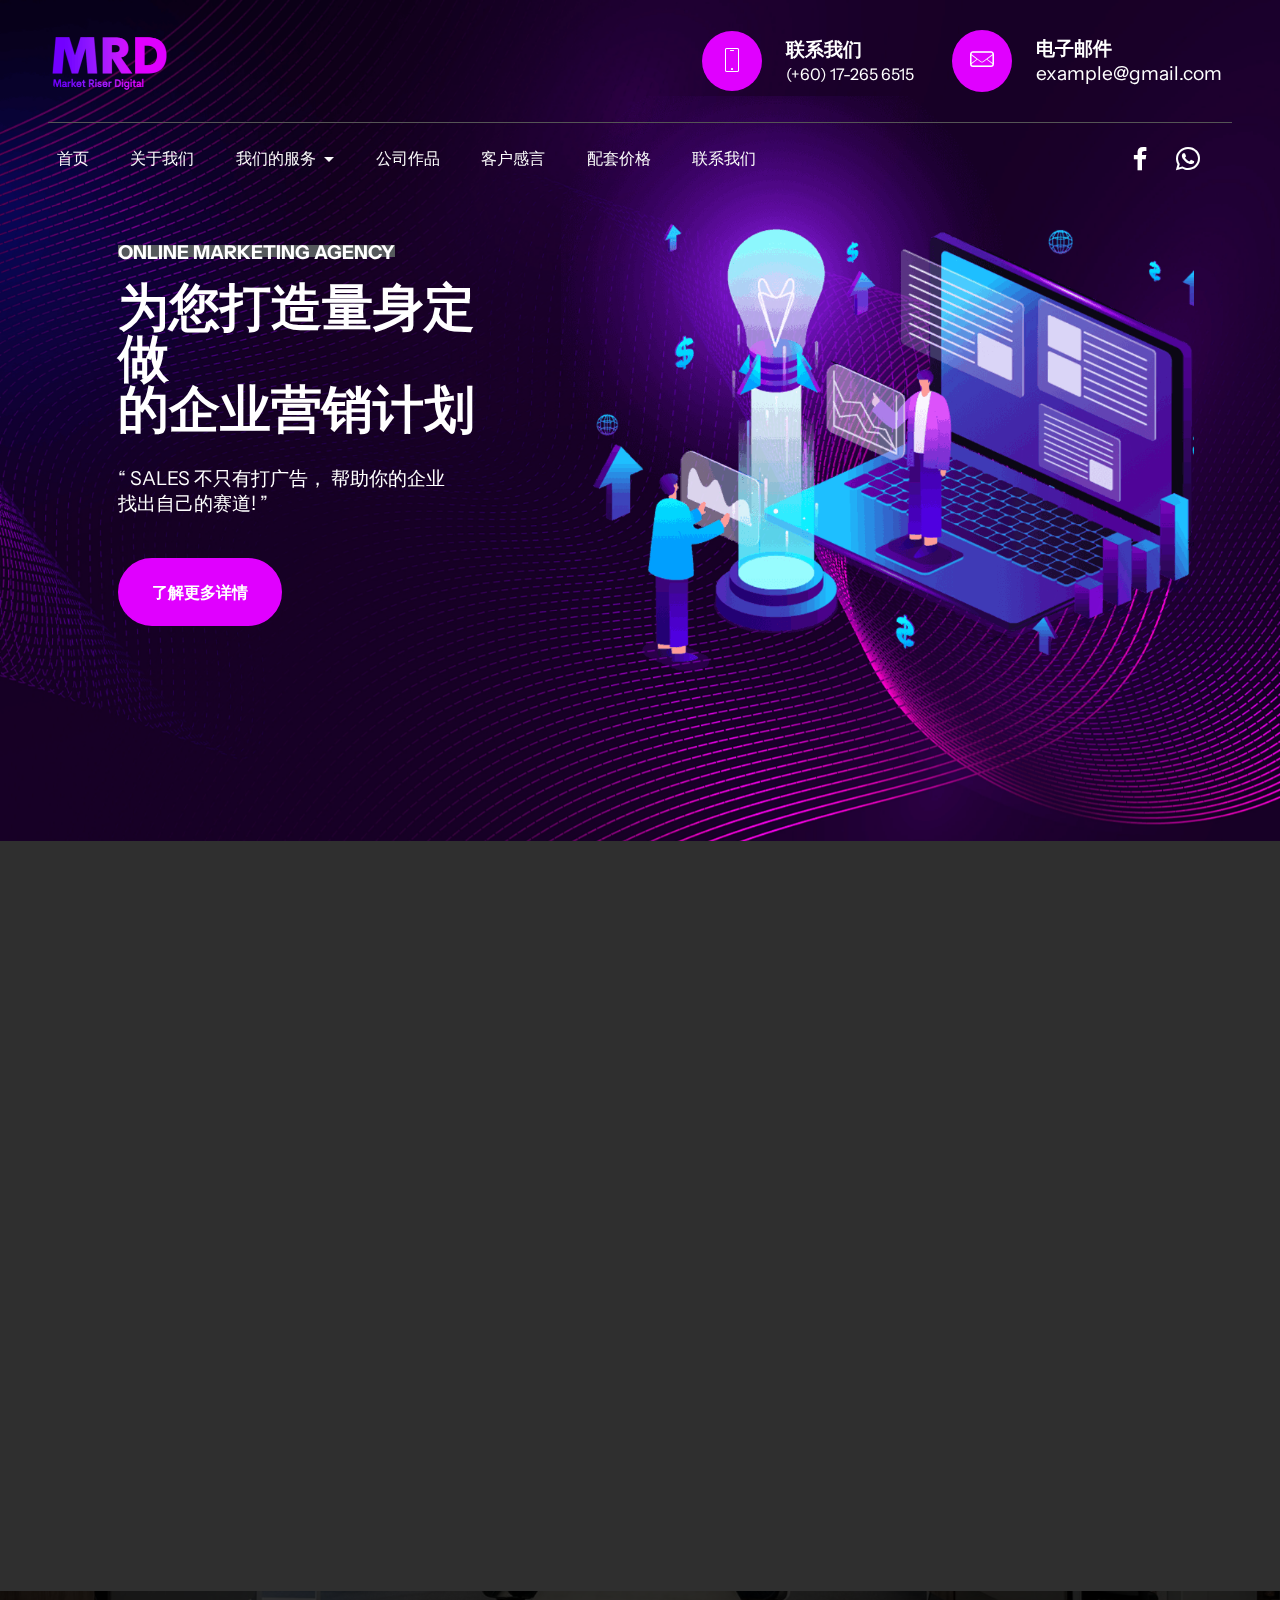
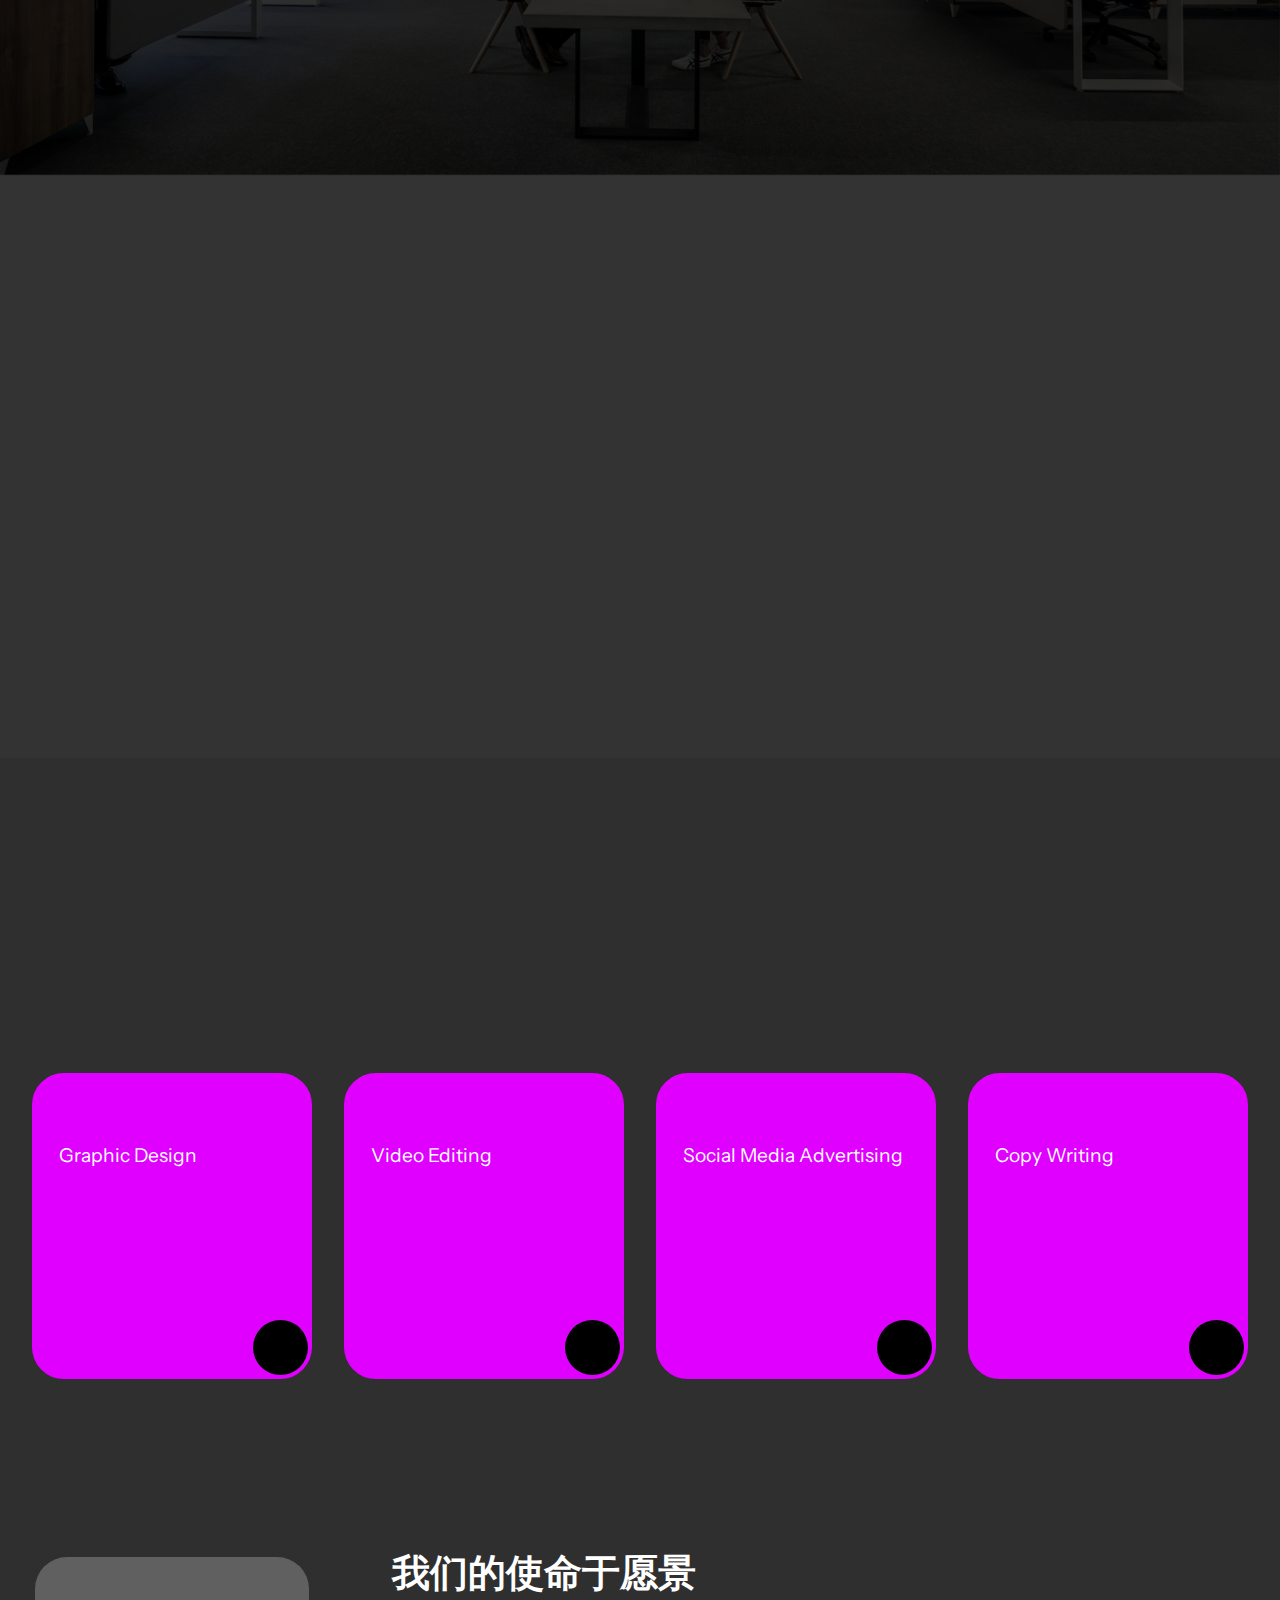
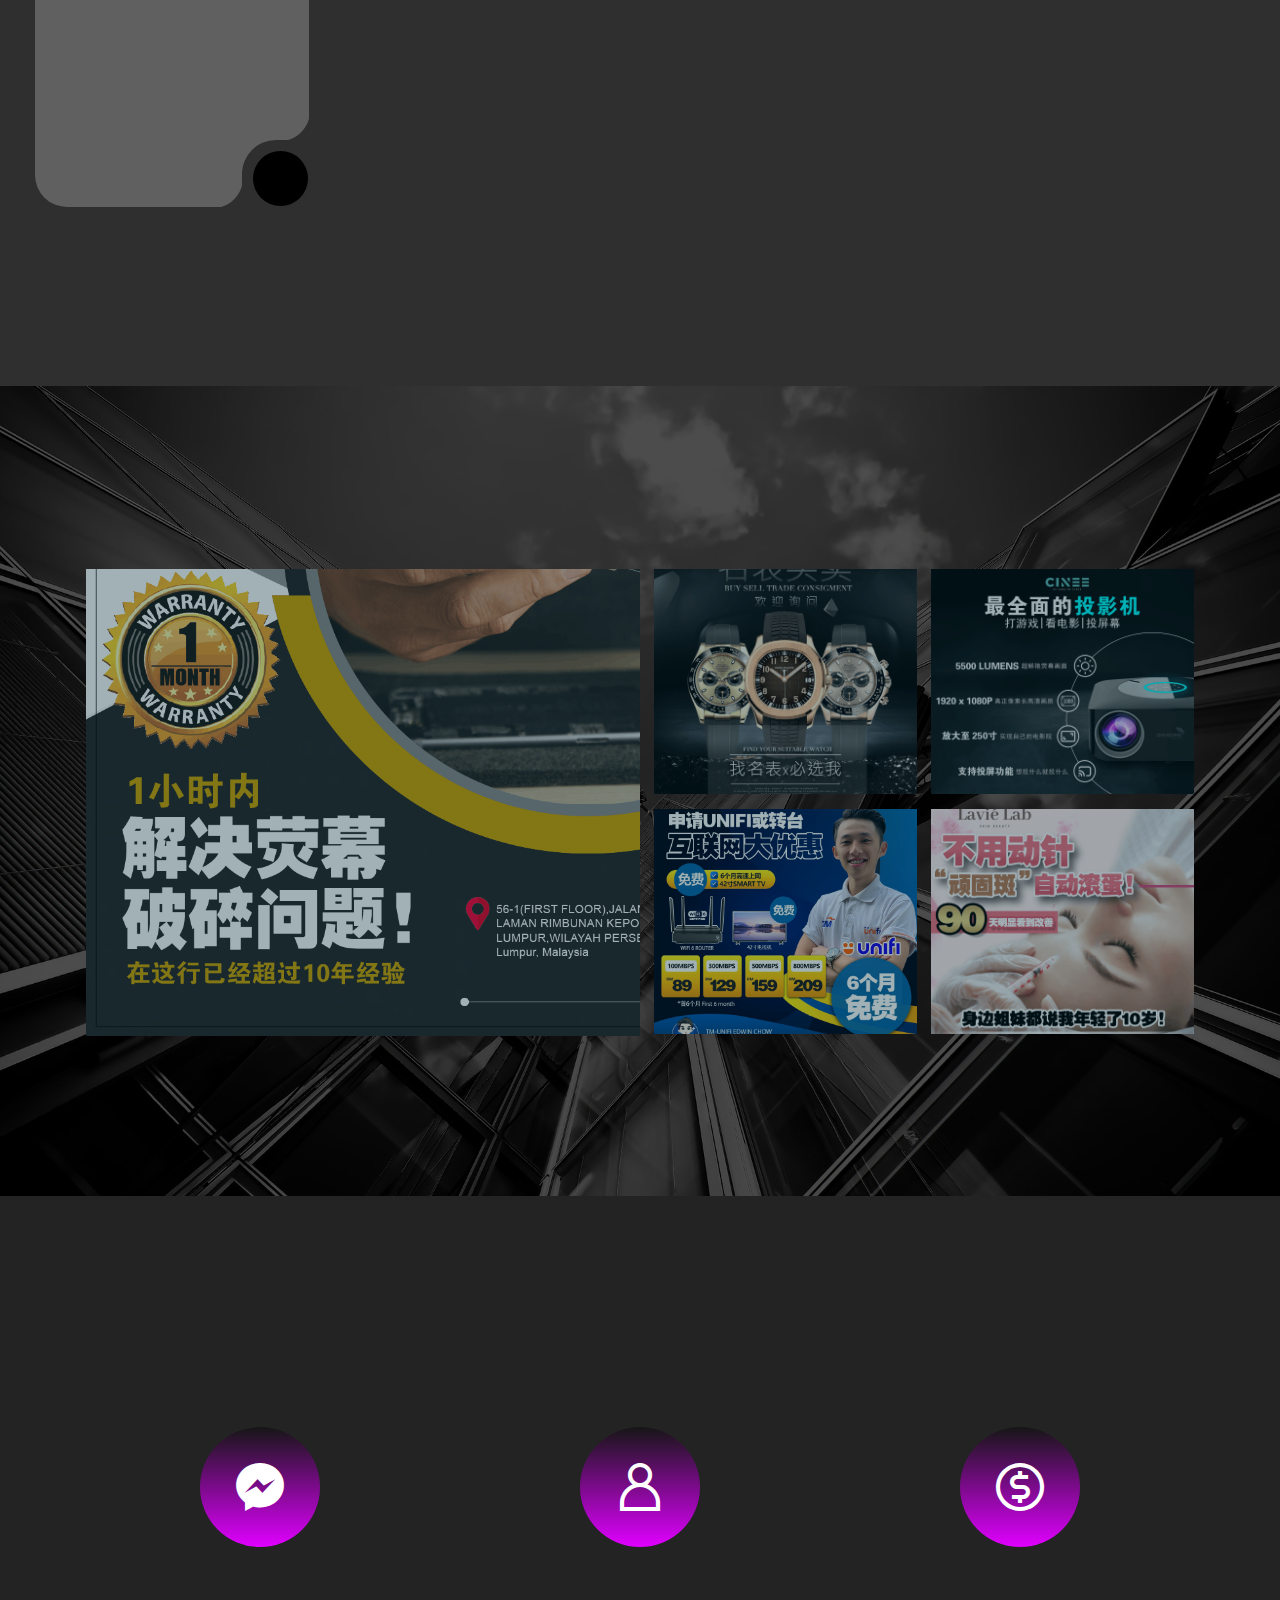
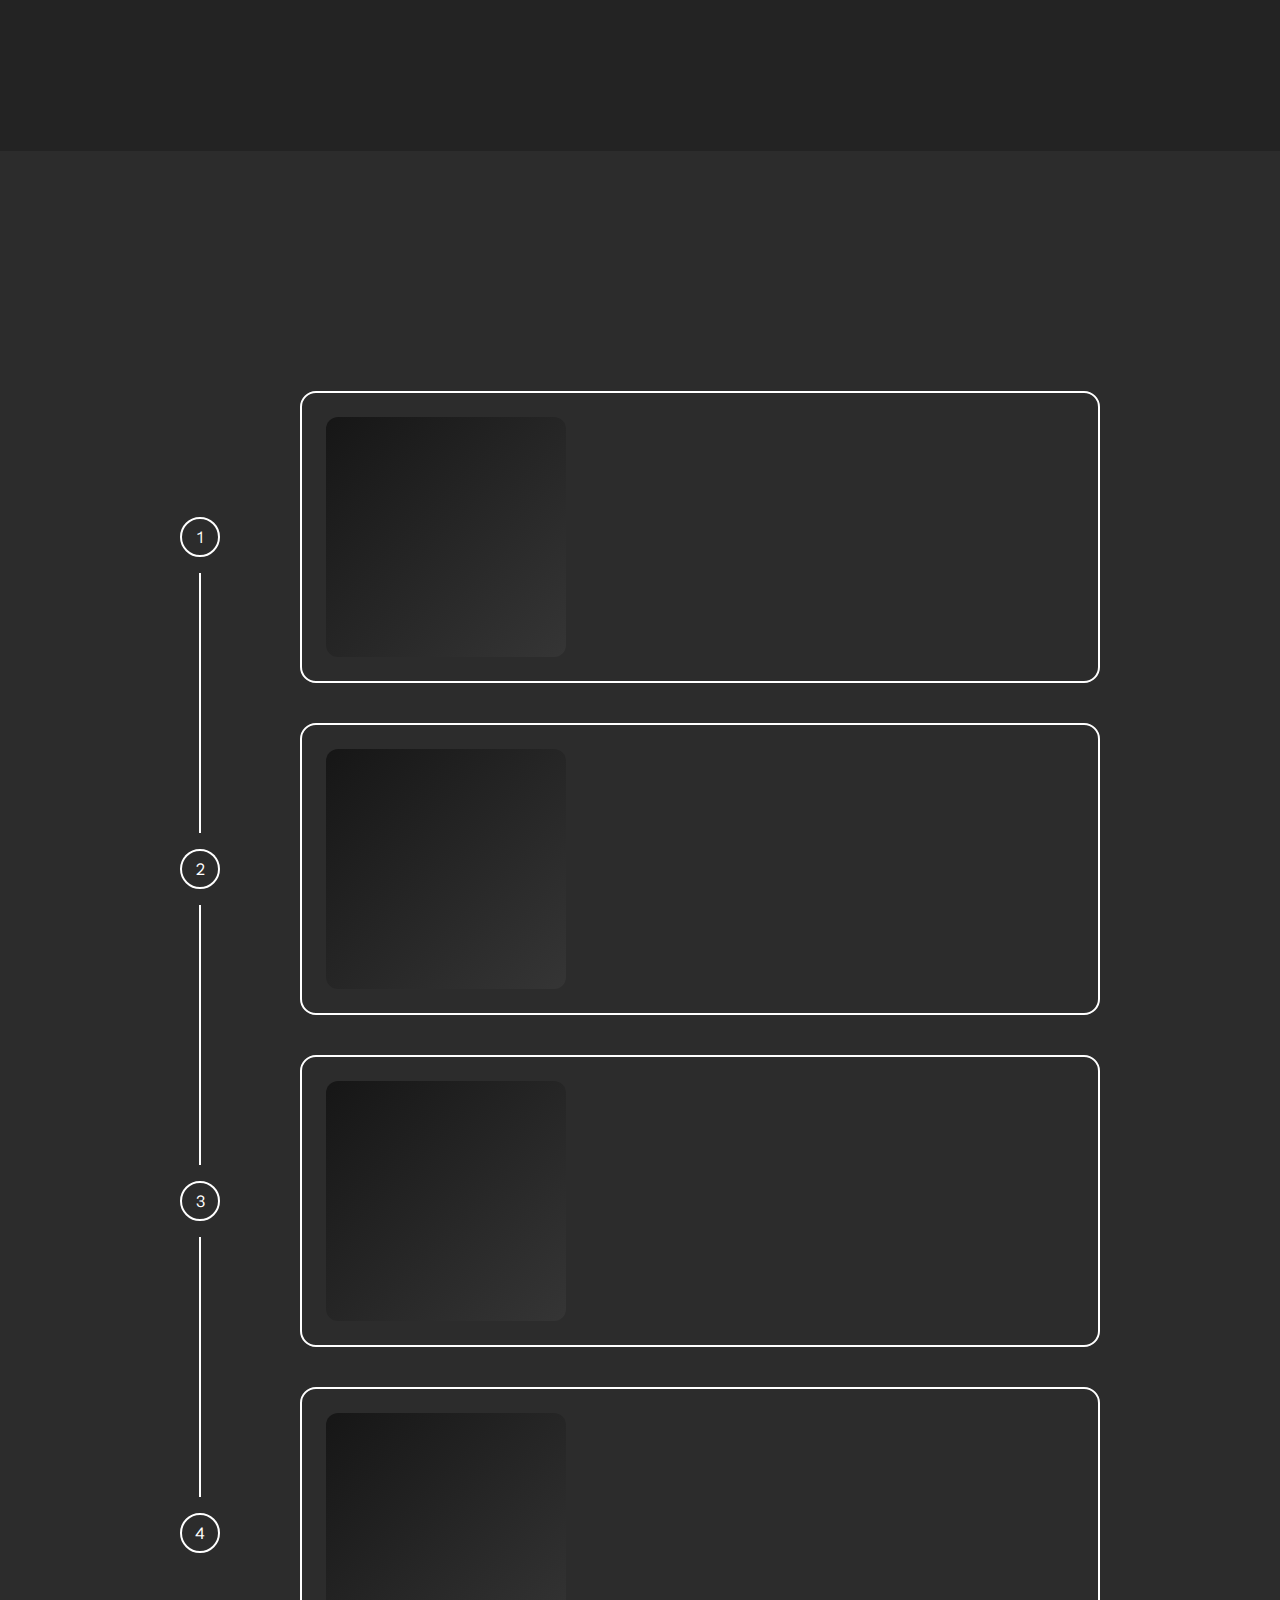
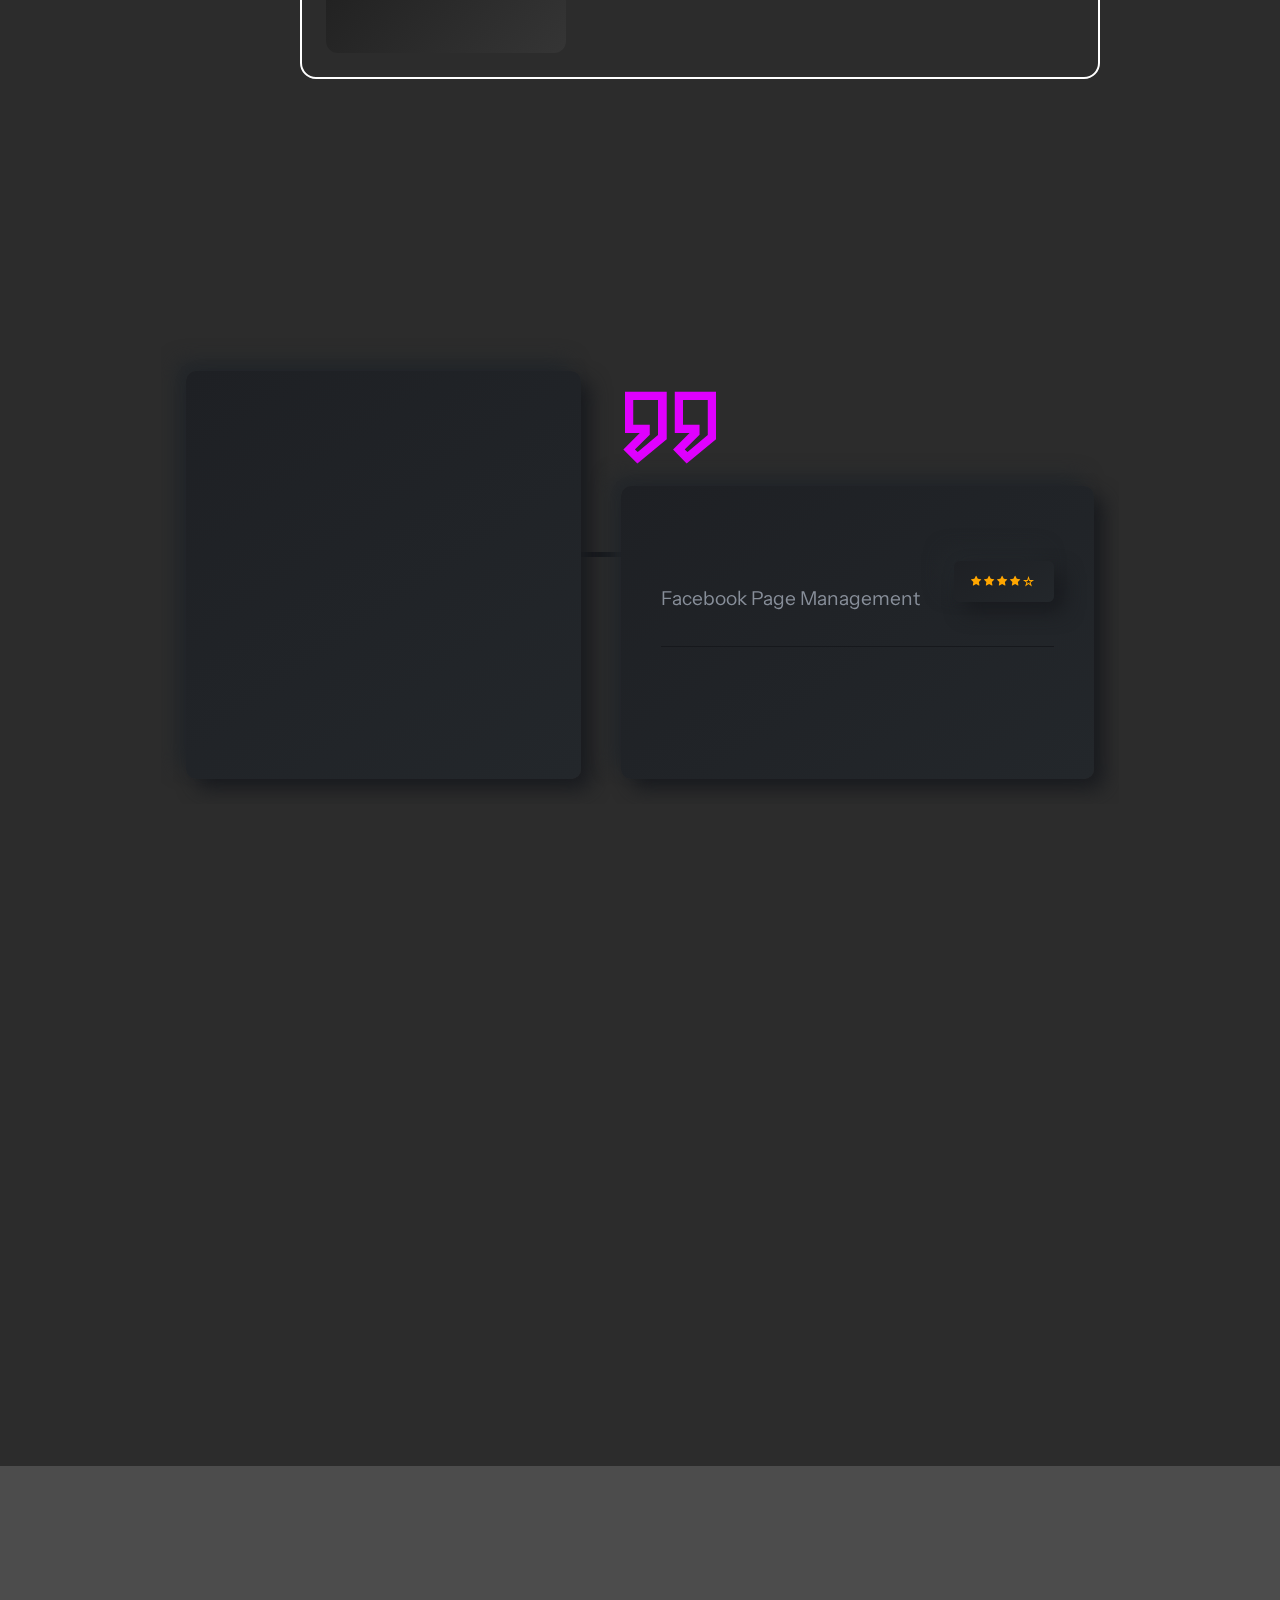
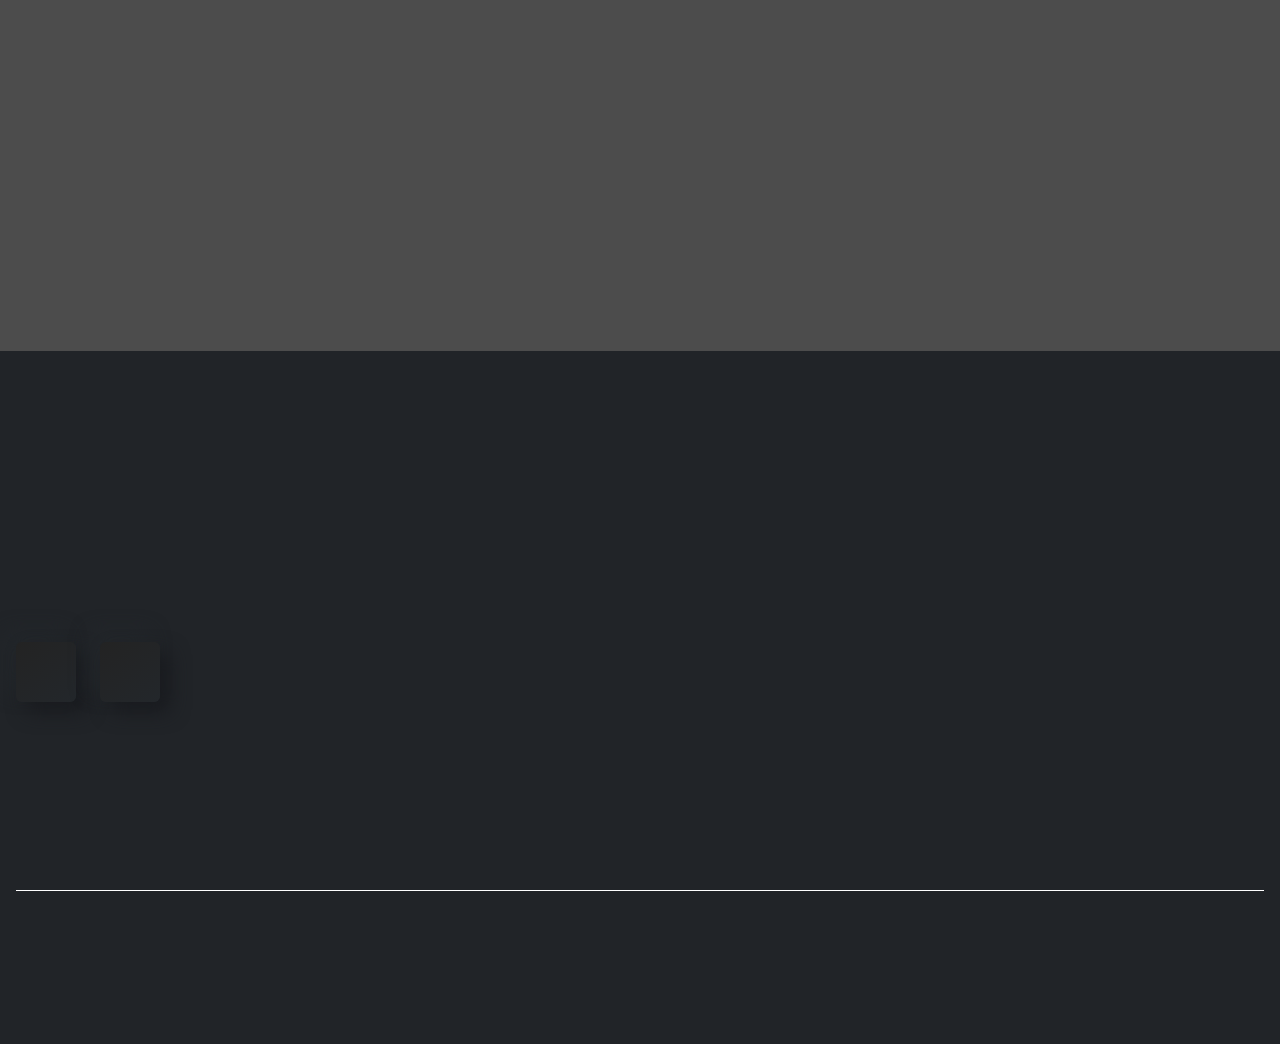
==== index.html @ 3f85e00c "create github pages" ====
<!DOCTYPE html>
<html  >
<head>
  <!-- Site made with Mobirise Website Builder v5.9.6, https://mobirise.com -->
  <meta charset="UTF-8">
  <meta http-equiv="X-UA-Compatible" content="IE=edge">
  <meta name="generator" content="Mobirise v5.9.6, mobirise.com">
  <meta name="viewport" content="width=device-width, initial-scale=1, minimum-scale=1">
  <link rel="shortcut icon" href="assets/images/mrd-logo-originalgradient-237x156.png" type="image/x-icon">
  <meta name="description" content="">
  
  
  <title>Home</title>
  <link rel="stylesheet" href="assets/web/assets/mobirise-icons/mobirise-icons.css">
  <link rel="stylesheet" href="assets/linecons/style.css">
  <link rel="stylesheet" href="assets/web/assets/mobirise-icons2/mobirise2.css">
  <link rel="stylesheet" href="assets/FontAwesome/css/font-awesome.css">
  <link rel="stylesheet" href="assets/bootstrap/css/bootstrap.min.css">
  <link rel="stylesheet" href="assets/bootstrap/css/bootstrap-grid.min.css">
  <link rel="stylesheet" href="assets/bootstrap/css/bootstrap-reboot.min.css">
  <link rel="stylesheet" href="assets/parallax/jarallax.css">
  <link rel="stylesheet" href="assets/animatecss/animate.css">
  <link rel="stylesheet" href="assets/dropdown/css/style.css">
  <link rel="stylesheet" href="assets/as-pie-progress/css/progress.min.css">
  <link rel="stylesheet" href="assets/socicon/css/styles.css">
  <link rel="stylesheet" href="assets/theme/css/style.css">
  <link rel="preload" href="https://fonts.googleapis.com/css?family=Instrument+Sans:400,500,600,700,400i,500i,600i,700i&display=swap" as="style" onload="this.onload=null;this.rel='stylesheet'">
  <noscript><link rel="stylesheet" href="https://fonts.googleapis.com/css?family=Instrument+Sans:400,500,600,700,400i,500i,600i,700i&display=swap"></noscript>
  <link rel="preload" as="style" href="assets/mobirise/css/mbr-additional.css"><link rel="stylesheet" href="assets/mobirise/css/mbr-additional.css" type="text/css">

  
  
  
</head>
<body>
  
  <section data-bs-version="5.1" class="menu menu1 cid-tWyCKHTrLn" once="menu" id="amenu1-25">
    

    <nav class="navbar navbar-dropdown navbar-expand-lg">
        <div class="container-fluid">
            <div class="brand-container">
                <div class="navbar-brand">
                <span class="navbar-logo">
                    <a href="https://mobiri.se">
                        <img src="assets/images/mrd-logo-originalgradient-237x156.png" alt="Mobirise" style="height: 4.9rem;">
                    </a>
                </span>
                    
                </div>
                <div class="contacts-menu">
                    <div class="card-wrap">
                        <div class="icon-box">
                            <span class="mbr-iconfont mbri-mobile" style="font-size: 24px; color: rgb(255, 255, 255); fill: rgb(255, 255, 255);"></span>
                        </div>
                        <div class="card-box">
                            <h4 class="card-title mbr-fonts-style mb-0 display-7"><strong>联系我们</strong></h4>
                            <p class="card-text mbr-fonts-style mb-0 display-4">(+60) 17-265 6515</p>
                        </div>
                    </div>
                    <div class="card-wrap">
                        <div class="icon-box">
                            <span class="mbr-iconfont li_mail" style="font-size: 24px; color: rgb(255, 255, 255); fill: rgb(255, 255, 255);"></span>
                        </div>
                        <div class="card-box">
                            <h4 class="card-title mbr-fonts-style mb-0 display-7"><strong>电子邮件</strong></h4>
                            <p class="card-text mbr-fonts-style mb-0 display-7">example@gmail.com</p>
                        </div>
                    </div>
                </div>
                <button class="navbar-toggler" type="button" data-toggle="collapse" data-bs-toggle="collapse" data-target="#navbarSupportedContent" data-bs-target="#navbarSupportedContent" aria-controls="navbarNavAltMarkup" aria-expanded="false" aria-label="Toggle navigation">
                    <div class="hamburger">
                        <span></span>
                        <span></span>
                        <span></span>
                        <span></span>
                    </div>
                </button>
            </div>
            <div class="collapse navbar-collapse" id="navbarSupportedContent">
                <ul class="navbar-nav nav-dropdown nav-right" data-app-modern-menu="true"><li class="nav-item"><a class="nav-link link text-white text-primary display-4" href="index.html">首页</a></li>
                    <li class="nav-item"><a class="nav-link link text-white text-primary display-4" href="page1.html">关于我们</a></li>
                    <li class="nav-item dropdown"><a class="nav-link link text-white text-primary dropdown-toggle show display-4" href="page3.html" data-toggle="dropdown-submenu" data-bs-toggle="dropdown" data-bs-auto-close="outside" aria-expanded="false">我们的服务</a><div class="dropdown-menu show" aria-labelledby="dropdown-645" data-bs-popper="none"><a class="text-white text-primary dropdown-item display-4" href="page3.html">本公司的服务</a><a class="text-white text-primary show dropdown-item display-4" href="page9.html">马来西亚宣传服务</a><a class="text-white text-primary show dropdown-item display-4" href="page6.html">中国宣传服务</a><a class="text-white text-primary show dropdown-item display-4" href="page10.html">美国媒体宣传服务</a></div></li><li class="nav-item"><a class="nav-link link text-white text-primary display-4" href="page7.html">公司作品</a></li><li class="nav-item"><a class="nav-link link text-white text-primary display-4" href="page8.html">客户感言</a></li><li class="nav-item"><a class="nav-link link text-white text-primary display-4" href="page5.html">配套价格</a></li><li class="nav-item"><a class="nav-link link text-white text-primary display-4" href="page4.html">联系我们</a>
                    </li></ul>
                <div class="icons-menu">
                    <a class="iconfont-wrapper" href="https://www.facebook.com/MRD.marketmaker" target="_blank">
                        <span class="p-2 mbr-iconfont socicon-facebook socicon"></span>
                    </a>
                    <a class="iconfont-wrapper" href="https://mobiri.se" target="_blank">
                        <span class="p-2 mbr-iconfont socicon-whatsapp socicon"></span>
                    </a>
                    
                    
                </div>
                
            </div>
        </div>
    </nav>
</section>

<section data-bs-version="5.1" class="header1 cid-u3cnUc96tF mbr-parallax-background" id="header01-cu">

    

    
    

    <div class="container">
        <div class="row justify-content-center">

            <div class="col-12 col-md-12 col-lg">
                <div class="text-wrapper align-left md-pb">
                    <div class="subtitle-wrap">
                        <h2 class="mbr-section-subtitle mbr-fonts-style mb-3 display-7"><strong><br></strong><br><strong>ONLINE MARKETING AGENCY</strong></h2>
                    </div>

                    <h1 class="mbr-section-title mbr-fonts-style mb-4 display-1"><strong>为您打造量身定做</strong><div><strong>的企业营销计划</strong></div></h1>
                    <p class="mbr-text mbr-fonts-style display-7">
                        “ SALES 不只有打广告， 帮助你的企业<br>找出自己的赛道! ”</p>
                    <div class="mbr-section-btn mt-4"><a class="btn btn-primary display-4" href="https://mobiri.se">了解更多详情</a></div>
                </div>
            </div>
            <div class="col-12 col-md-12 col-lg-7 image-wrapper">
                <img class="w-100" src="assets/images/-2-1080x1080.png" alt="Mobirise Website Builder">
            </div>
        </div>
    </div>
</section>

<section data-bs-version="5.1" class="progress-bars3 digitalm4_progress-bars03 cid-tWz08xDoMp" id="progress-bars03-2u">

    
    


    
    

    <div class="container">
        <div class="badge_wrap align-center">
            <h5 class="badge mbr-bold mbr-fonts-style display-7">蛤! Online 还可以做的咩？</h5>
        </div>
        <h3 class="mbr-section-subtitle mbr-fonts-style align-center display-2">&nbsp; 当然可以! 来看数据!</h3>
        <h4 class="main-title align-center mbr-semibold mbr-fonts-style display-7">2023 年 Overview 网络数据报告</h4>
        <div class="row align-items-center text-center">
            <div class="col-lg-12">
                <div class="row text-center justify-content-center">
                    <div class="card p-3 align-center col-md-3 col-md-4">
                        <div class="wrap">
                            <div class="pie_progress progress1" role="progressbar" data-goal="79">
                                <p class="pie_progress__number mbr-fonts-style display-2"></p>
                            </div>
                        </div>
                        <div class="mbr-crt-title pt-3">
                            <h4 class="card-title mbr-fonts-style display-5">社交媒体活跃用户</h4>
                        </div>
                        <div class="mbr-crt-text">
                            <p class="mbr-fonts-style card-text display-4">79% 的⻢来西亚⼈⼝是<br>活跃的社交媒体⽤⼾</p>
                        </div>
                    </div>

                    <div class="card p-3 align-center col-md-3 col-md-4">
                        <div class="wrap">
                            <div class="pie_progress progress2" role="progressbar" data-goal="96">
                                <p class="pie_progress__number mbr-fonts-style display-2">73%</p>
                            </div>
                        </div>
                        <div class="mbr-crt-title pt-3">
                            <h4 class="card-title mbr-fonts-style display-5">在马来西亚的总人口</h4>
                        </div>
                        <div class="mbr-crt-text">
                            <p class="mbr-fonts-style card-text display-4">96% 的⼈⼝通过互联⽹在线
<br>活跃的社交媒体⽤⼾数量
<br>为 2680 万</p>
                        </div>
                    </div>

                    <div class="card p-3 align-center col-md-3">
                        <div class="wrap">
                            <div class="pie_progress progress3" role="progressbar" data-goal="74">
                                <p class="pie_progress__number mbr-fonts-style display-2"></p>
                            </div>
                        </div>
                        <div class="mbr-crt-title pt-3">
                            <h4 class="card-title mbr-fonts-style display-5">在面子书的活跃用户</h4>
                        </div>
                        <div class="mbr-crt-text">
                            <p class="mbr-fonts-style card-text display-4">74% 的⻢来西亚⽤⼾最活跃的
<br>社交媒体平台，还是⾯⼦书</p>
                        </div>
                    </div>

                    
                </div>

            </div>
        </div>
    </div>
</section>

<section data-bs-version="5.1" class="article02 aspectm5 cid-u0Ytx2tEey mbr-parallax-background" id="article02-50">
    

    
    <div class="mbr-overlay" style="opacity: 0.8; background-color: rgb(0, 0, 0);"></div>

    <div class="container">
        <div class="row">
            <div class="col-12">
                <div class="desc-wrapper">
                    <p class="mbr-desc mbr-fonts-style display-7"><strong>
                        MRD - Market Riser Digital
                    </strong></p>
                </div>
            </div>
            <div class="col-12 col-lg-5">
                <div class="content-wrapper">
                    <h2 class="mbr-section-title mbr-fonts-style display-2"><strong>
                        关于我们的业务
                    </strong></h2>
                    <p class="mbr-text mbr-fonts-style display-7">我们是 MRD - Market Riser Digital，⼀家致⼒于 Omnichannel Digital Marketing 的公司。在这个 Digital 化迅速发展的时代，我们的使命是帮助⻢来西亚的企业家们找回⾃⼰的赛道。我们深知许多企业家在经营过程中，因为需要处理众多事务，常常难以将注意⼒集中在营销上 。<br><br>我们的愿景是成为领先的数字营销解决⽅案提供商，不断创新，引领市场趋势。我们相信，通过我们的 8年的专业知识和深刻的市场洞察，能够帮助每⼀位企业家在竞争激烈的市场中脱颖⽽出，实现业务的⻓期繁荣和增⻓!&nbsp;<br></p>
                    <div class="mbr-section-btn"><a class="btn btn-primary display-4" href="page1.html">了解更多</a></div>
                </div>
            </div>
            <div class="col-12 col-lg-6">
                <div class="image-wrapper">
                    <img src="assets/images/ecommerce-online-shopping-icon-concept-business-man-working-with-laptop-digital-marketing-media-112554-884-626x417.png" alt="Mobirise">
                </div>
            </div>
        </div>
    </div>
</section>

<section data-bs-version="5.1" class="article09 merchm5 cid-tYPa1vE71s" id="article09-4w">
    

    
    

    <div class="container-fluid">
        <div class="row">
            <div class="col-12 col-lg-6">
                <div class="content-wrapper">
                    <h2 class="mbr-section-title mbr-fonts-style display-2"><strong>
                        我们的服务</strong></h2>
                    <p class="mbr-text mbr-fonts-style display-7">
                        Our Service</p>
                    
                </div>
            </div>
        </div>
    </div>
</section>

<section data-bs-version="5.1" class="ascentm5 features1 cid-tQnUL9E36g" id="features1-h">
  
  
  <div class="container-fluid">
    <div class="row justify-content-center">
      <div class="col-12 content-head">
        
      </div>
    </div>
    <div class="row">
      
      <div class="item features-image col-12 col-md-6 col-lg-3 active">
        <div class="item-wrapper">
          <div class="item-img">
            <div class="image-wrapper">
              <img src="assets/images/abstract-glowing-flame-drops-electric-illumination-generative-ai-1-604x883.jpg" alt="Mobirise Website Builder" data-slide-to="0" data-bs-slide-to="0">
            </div>

            <div class="link-icon-wrapper">
              <svg class="svg1" viewBox="0 0 100 100">
                <path d="m100,0H0v100C0,44.77,44.77,0,100,0Z"></path>
              </svg>

              <div class="icon-wrap">
                <a href="page3.html"><span class="mbr-iconfont mbr-iconfont-btn mobi-mbri-right mobi-mbri"></span></a>
              </div>

              <svg class="svg2" viewBox="0 0 100 100">
                <path d="m100,0H0v100C0,44.77,44.77,0,100,0Z"></path>
              </svg>

            </div>

            <div class="item-content">
              <h5 class="item-title mbr-fonts-style display-5"><strong>广告图片设计</strong></h5>
              <h6 class="item-subtitle mbr-fonts-style display-7">
                Graphic Design</h6>
              
            </div>
            

          </div>


        </div>
      </div><div class="item features-image col-12 col-md-6 col-lg-3">
        <div class="item-wrapper">
          <div class="item-img">
            <div class="image-wrapper">
              <img src="assets/images/man-is-working-computer-with-video-editing-software-861143-140-604x340.png" alt="Mobirise Website Builder" data-slide-to="1" data-bs-slide-to="1">
            </div>

            <div class="link-icon-wrapper">
              <svg class="svg1" viewBox="0 0 100 100">
                <path d="m100,0H0v100C0,44.77,44.77,0,100,0Z"></path>
              </svg>

              <div class="icon-wrap">
                <a href="page3.html"><span class="mbr-iconfont mbr-iconfont-btn mobi-mbri-right mobi-mbri"></span></a>
              </div>

              <svg class="svg2" viewBox="0 0 100 100">
                <path d="m100,0H0v100C0,44.77,44.77,0,100,0Z"></path>
              </svg>

            </div>

            <div class="item-content">
              <h5 class="item-title mbr-fonts-style display-5"><strong>Video 剪辑</strong></h5>
              <h6 class="item-subtitle mbr-fonts-style display-7">Video Editing</h6>
              
            </div>
            

          </div>


        </div>
      </div><div class="item features-image col-12 col-md-6 col-lg-3">
        <div class="item-wrapper">
          <div class="item-img">
            <div class="image-wrapper">
              <img src="assets/images/elevated-view-coffee-notepad-with-electronic-gadgets-media-icons-1-1.jpg-500x500.png" alt="Mobirise Website Builder" data-slide-to="2" data-bs-slide-to="2">
            </div>

            <div class="link-icon-wrapper">
              <svg class="svg1" viewBox="0 0 100 100">
                <path d="m100,0H0v100C0,44.77,44.77,0,100,0Z"></path>
              </svg>

              <div class="icon-wrap">
                <a href="page3.html"><span class="mbr-iconfont mbr-iconfont-btn mobi-mbri-right mobi-mbri"></span></a>
              </div>

              <svg class="svg2" viewBox="0 0 100 100">
                <path d="m100,0H0v100C0,44.77,44.77,0,100,0Z"></path>
              </svg>

            </div>

            <div class="item-content">
              <h5 class="item-title mbr-fonts-style display-5">
                <strong>网络广告</strong><strong>营销</strong></h5>
              <h6 class="item-subtitle mbr-fonts-style display-7">Social Media Advertising</h6>
              
            </div>
            

          </div>


        </div>
      </div><div class="item features-image col-12 col-md-6 col-lg-3">
        <div class="item-wrapper">
          <div class="item-img">
            <div class="image-wrapper">
              <img src="assets/images/student-online-learning-from-home-158043-98-604x403.png" alt="Mobirise Website Builder" data-slide-to="2" data-bs-slide-to="2">
            </div>

            <div class="link-icon-wrapper">
              <svg class="svg1" viewBox="0 0 100 100">
                <path d="m100,0H0v100C0,44.77,44.77,0,100,0Z"></path>
              </svg>

              <div class="icon-wrap">
                <a href="page3.html"><span class="mbr-iconfont mbr-iconfont-btn mobi-mbri-right mobi-mbri"></span></a>
              </div>

              <svg class="svg2" viewBox="0 0 100 100">
                <path d="m100,0H0v100C0,44.77,44.77,0,100,0Z"></path>
              </svg>

            </div>

            <div class="item-content">
              <h5 class="item-title mbr-fonts-style display-5"><strong>营销文案</strong></h5>
              <h6 class="item-subtitle mbr-fonts-style display-7">
                Copy Writing</h6>
              
            </div>
            

          </div>


        </div>
      </div>
      
      


    </div>
  </div>
</section>

<section data-bs-version="5.1" class="ascentm5 article5 cid-u31qPTReYk" id="article5-ac">
  
  
  <div class="container-fluid">
    <div class="row justify-content-center">
      <div class="col-12 content-head">
        <div class="mbr-section-head mb-4">
          
          <div class="subtitle-wrap w-100">
            <h5 class="mbr-section-subtitle mbr-fonts-style align-center mb-0 mt-3 display-7">2024 还是网络趋势</h5>
          </div>
        </div>
      </div>
    </div>
    <div class="row">
      <div class="card col-12 col-md-12 col-lg-3">
        <div class="item-wrapper">
          <div class="item-img">
            <div class="image-wrapper">

            </div>

            <div class="link-icon-wrapper">
              <svg class="svg1" viewBox="0 0 100 100">
                <path d="m100,0H0v100C0,44.77,44.77,0,100,0Z"></path>
              </svg>

              <div class="icon-wrap">
                <a href="page1.html"><span class="mbr-iconfont mbr-iconfont-btn mobi-mbri-right mobi-mbri"></span></a>
              </div>

              <svg class="svg2" viewBox="0 0 100 100">
                <path d="m100,0H0v100C0,44.77,44.77,0,100,0Z"></path>
              </svg>

            </div>

            <div class="item-content">
              <h5 class="item-title mbr-fonts-style display-5"><strong>Mission And</strong><br><strong>Vision</strong></h5>

            </div>
            <h4 class="item-link mbr-fonts-style display-7">了解更多</h4>

          </div>


        </div>
      </div>


      <div class="card-text col-lg-8">
        <h6 class="mbr-title2 mbr-fonts-style mb-3 display-2">
          <strong>我们的使命于愿景</strong></h6>
        <p class="mbr-text mb-0 mbr-fonts-style display-7">我们的愿景是成为领先的数字营销解决⽅案提供商，不断创新，引领市场趋势。我们相信，通过我们的 8 年的专业知识和深刻的市场洞察，能够帮助每⼀位企业家在竞争激烈的市场中脱颖⽽出，实现业务的⻓期繁荣和增⻓!在 MRD，我们不只是营销的专家，我们是您最可靠的商业伙伴，共同打造企业未来的辉煌。<br><br>让⻢来西亚的企业家们找回⾃⼰的赛道，很多企业家们会因为很多东西需要处理，⽽导致营销这⼀块不能做到集中!⽽我们的出现，就是要帮助企业家们放⼤营销和品牌的困扰！让公司形象和业绩提升！打造数字营销解决⽅案提供商，不断创新，引领市场趋势！<br>
        </p>
      </div>



    </div>
  </div>
</section>

<section data-bs-version="5.1" class="features1 cid-u3dZBJthYt" id="features1-ea">
    

    <div class="mbr-overlay" style="opacity: 0.7; background-color: rgb(0, 0, 0);">
    </div>

    <div>
        <div class="container">
            
            <div class="row">
                <h5 class="mbr-section-subtitle mbr-fonts-style display-4">OUR PROJECT</h5>
                <h5 class="mbr-section-title mbr-fonts-style display-2">我们最新的&nbsp;<a href="index.html" class="text-primary">成交作品</a></h5>
            </div>
            <div class="columns">
                <div class="card big">
                    <div class="card-wrapper">
                        <div class="card-img card1">
                        </div>
                        <div class="card-box">
                            
                        </div>
                    </div>
                </div>
                <div class="card sm">
                    <div class="card-wrapper">
                        <div class="card-img card2">
                        </div>
                        <div class="card-box">
                            
                        </div>
                    </div>
                </div>
                <div class="card sm">
                    <div class="card-wrapper">
                        <div class="card-img card3">
                        </div>
                        <div class="card-box">
                            
                        </div>
                    </div>
                </div>
                <div class="card sm">
                    <div class="card-wrapper">
                        <div class="card-img card4">
                        </div>
                        <div class="card-box">
                            
                        </div>
                    </div>
                </div>
                <div class="card sm">
                    <div class="card-wrapper">
                        <div class="card-img card5">
                        </div>
                        <div class="card-box">
                            
                        </div>
                    </div>
                </div>
            </div>
        </div>
        
    </div>
    
</section>

<section data-bs-version="5.1" class="gymm5 features4 cid-tYJlJE9vQl" id="features4-4k">
    

    
    
    <div class="container">
        <div class="row">
            <div class="col-12 pb-5 col-lg-9">
                <h3 class="mbr-section-title mbr-fonts-style align-center pb-3 display-2"><strong>营销的重要性</strong></h3>
                <h5 class="mbr-section-subtitle mbr-fonts-style align-center mb-0 mt-2 display-7">The Importance Of Marketing</h5>
            </div>
        </div>
        <div class="row">
            <div class="card col-12 col-md-6 col-lg-4">

                <div class="card-box align-left">
                    <div class="iconfont-wrapper">
                        <span class="mbr-iconfont socicon-messenger socicon"></span>
                    </div>
                    <h5 class="card-title mbr-fonts-style display-5"><strong>传达价值</strong></h5>
                    <p class="card-text mbr-fonts-style display-7">Communicate Value</p>
                </div>

            </div>
            <div class="card col-12 col-md-6 col-lg-4">

                <div class="card-box align-left">
                    <div class="iconfont-wrapper">
                        <span class="mbr-iconfont mobi-mbri-user mobi-mbri"></span>
                    </div>
                    <h5 class="card-title mbr-fonts-style display-5"><strong>吸引顾客</strong></h5>
                    <p class="card-text mbr-fonts-style display-7">Attract Customers</p>
                </div>

            </div>
            <div class="card col-12 col-md-6 col-lg-4">

                <div class="card-box align-left">
                    <div class="iconfont-wrapper">
                        <span class="mbr-iconfont mobi-mbri-cash mobi-mbri"></span>
                    </div>
                    <h5 class="card-title mbr-fonts-style display-5"><strong>提升业绩</strong></h5>
                    <p class="card-text mbr-fonts-style display-7">Increase Sales</p>
                </div>

            </div>

        </div>
    </div>
</section>

<section data-bs-version="5.1" class="features3 cid-u2Uq3fwqjv" id="afeatures3-7i">
    

    
    
    <div class="container">
        <div class="row">
            <div class="col-12 col-title">
                <h3 class="mbr-section-title mbr-fonts-style align-center mb-0 display-2">
                    <strong>广告管理流程</strong>
                </h3>
                <h5 class="mbr-section-subtitle mbr-fonts-style align-center mb-0 display-7">Work Flow For Facebook Marketing</h5>
            </div>
        </div>
        <div class="row card-row">
            <div class="col-12 cards-container">
                <div class="col-12 cards-wrapper">
                    <div class="number-line"></div>
                    <div class="card col-12">
                        <div class="card-wrapper">
                            <div class="card-number-container">
                                <div class="card-number">
                                    1
                                </div>
                            </div>
                            <div class="card-box">
                                <div class="card-img">
                                    <div class="img-wrap">
                                        <img src="assets/images/features5.svg" alt="Mobirise Website Builder">
                                    </div>
                                </div>
                                <div class="card-text-container">
                                    <h5 class="card-title mbr-fonts-style display-5"><strong>&nbsp; 1 星期内 （1 Week)</strong></h5>
                                    
                                    <p class="card-text mbr-fonts-style display-7">. 帖子设计 （Design Post）
<br>. 创建 FB 主页 （Setup FB Page）
<br>. 封面设计 （Design Cover Image）
<br>. 编写文案 （Content Wiritng）</p>
                                </div>
                            </div>
                        </div>
                    </div>

                    <div class="card col-12">
                        <div class="card-wrapper">
                            <div class="card-number-container">
                                <div class="card-number">
                                    2
                                </div>
                            </div>
                            <div class="card-box">
                                <div class="card-img">
                                    <div class="img-wrap">
                                        <img src="assets/images/features7.svg" alt="Mobirise Website Builder">
                                    </div>
                                </div>
                                <div class="card-text-container">
                                    <h5 class="card-title mbr-fonts-style display-5"><strong>2 星期内 （2 Week)</strong></h5>
                                    
                                    <p class="card-text mbr-fonts-style display-7">. 开始发布广告 （Publish Ads）
<br>. 每星期监督广告 （Weekly Monitor）</p>
                                </div>
                            </div>
                        </div>
                    </div>
                    <div class="card col-12">
                        <div class="card-wrapper">
                            <div class="card-number-container">
                                <div class="card-number">
                                    3
                                </div>
                            </div>
                            <div class="card-box">
                                <div class="card-img">
                                    <div class="img-wrap">
                                        <img src="assets/images/features6.svg" alt="Mobirise Website Builder">
                                    </div>
                                </div>
                                <div class="card-text-container">
                                    <h5 class="card-title mbr-fonts-style display-5"><strong>3 星期内 （3 Week)</strong></h5>
                                    
                                    <p class="card-text mbr-fonts-style display-7">. 开始发布广告 (Publish Ads)
<br>. 分析广告 （Filter Ads）
<br>.  每星期监督广告 （Weekly Monitor）</p>
                                </div>
                            </div>
                        </div>
                    </div>
                    <div class="card col-12">
                        <div class="card-wrapper">
                            <div class="card-number-container">
                                <div class="card-number">
                                    4
                                </div>
                            </div>
                            <div class="card-box">
                                <div class="card-img">
                                    <div class="img-wrap">
                                        <img src="assets/images/features4.svg" alt="Mobirise Website Builder">
                                    </div>
                                </div>
                                <div class="card-text-container">
                                    <h5 class="card-title mbr-fonts-style display-5"><strong>4 星期内 （4 Week)</strong></h5>
                                    
                                    <p class="card-text mbr-fonts-style display-7">. 开始发布广告 (Publish Ads)
<br>. 分析广告 （Filter Ads）
<br>. 每星期监督广告 （Weekly Monitor）</p>
                                </div>
                            </div>
                        </div>
                    </div>
                    
                </div>
            </div>
        </div>
    </div>
</section>

<section data-bs-version="5.1" class="slider1 expertm5 cid-tWyZdUo1ct" id="aslider1-2t">
    

    
    <div class="container">
        <div class="row justify-content-center">
            <div class="col-12">
                <div class="mbr-section-head">
                    <h3 class="mbr-section-title mbr-fonts-style align-center mb-0 display-7">
                        What Client Say</h3>
                    <h5 class="mbr-section-subtitle mbr-fonts-style align-center mb-0 display-2"><strong>顾客的感言</strong></h5>
                </div>
                <div class="carousel-wrapper">
                    <div class="carousel slide carousel-fade" id="u3jGDInzQU" data-interval="5000" data-bs-interval="5000">
                        <ol class="carousel-indicators">
                            <li data-slide-to="0" data-bs-slide-to="0" class="active" data-target="#u3jGDInzQU" data-bs-target="#u3jGDInzQU"></li>
                            <li data-slide-to="1" data-bs-slide-to="1" data-target="#u3jGDInzQU" data-bs-target="#u3jGDInzQU"></li>
                            <li data-slide-to="2" data-bs-slide-to="2" data-target="#u3jGDInzQU" data-bs-target="#u3jGDInzQU"></li>
                        </ol>
                        <div class="carousel-inner">
                            <div class="carousel-item slider-image item active">
                                <div class="item-wrapper">
                                    <div class="card-info">
                                        <div class="info-img-wrap">
                                            <img src="assets/images/277533189-368166595180737-7562784144642602598-n-670x670.jpeg" alt="Mobirise Website Builder">
                                        </div>
                                        <div class="info-text-wrap">
                                            <h5 class="info-card-title align-left mbr-fonts-style display-7">
                                                CLORIS YAN</h5>
                                            
                                            
                                        </div>
                                    </div>
                                    <div class="card-description">
                                        <div class="absolute-icon-wrapper">
                                            <span class="mbr-iconfont mobi-mbri-quote-right mobi-mbri" style="color: rgb(224, 0, 255); fill: rgb(224, 0, 255);"></span>
                                        </div>
                                        <div class="card-description-wrapper">
                                            <div class="card-description-container">
                                                <div class="card-description-text-wrap">
                                                    <h5 class="card-description-title align-left mbr-fonts-style display-5"><strong>FACEBOOK 主页管理</strong></h5>
                                                    <h6 class="card-description-subtitle align-left mbr-fonts-style mb-0 display-7">Facebook Page Management</h6>
                                                </div>
                                                <div class="card-description-label-wrap">
                                                    <div class="score-container">
                                                        <div class="score-wrapper">
                                                            <span class="mbr-iconfont fa-star fa" style=""></span>
                                                        </div>
                                                        <div class="score-wrapper">
                                                            <span class="mbr-iconfont fa-star fa"></span>
                                                        </div>
                                                        <div class="score-wrapper">
                                                            <span class="mbr-iconfont fa-star fa"></span>
                                                        </div>
                                                        <div class="score-wrapper">
                                                            <span class="mbr-iconfont fa-star fa"></span>
                                                        </div>
                                                        <div class="score-wrapper">
                                                            <span class="mbr-iconfont mobi-mbri-star mobi-mbri"></span>
                                                        </div>
                                                    </div>
                                                </div>
                                            </div>
                                            <p class="card-description-text align-left mbr-fonts-style display-7">服务真的不错，会一直 follow up 我的生意！</p><p>
                                                服务真的不错，会一直 follow up 我的生意!</p><p></p>
                                        </div>
                                    </div>
                                </div>
                            </div>

                            <div class="carousel-item slider-image item">
                                <div class="item-wrapper">
                                    <div class="card-info">
                                        <div class="info-img-wrap">
                                            <img src="assets/images/228339371-301209415133738-4722360535945268403-n-600x604.jpeg" alt="Mobirise Website Builder">
                                        </div>
                                        <div class="info-text-wrap">
                                            <h5 class="info-card-title align-left mbr-fonts-style display-7">
                                                HA CU</h5>
                                            
                                            
                                        </div>
                                    </div>
                                    <div class="card-description">
                                        <div class="absolute-icon-wrapper">
                                            <span class="mbr-iconfont mobi-mbri-quote-right mobi-mbri" style="color: rgb(224, 0, 255); fill: rgb(224, 0, 255);"></span>
                                        </div>
                                        <div class="card-description-wrapper">
                                            <div class="card-description-container">
                                                <div class="card-description-text-wrap">
                                                    <h5 class="card-description-title align-left mbr-fonts-style display-5"><strong>WEBSITE 网站开发</strong></h5>
                                                    <h6 class="card-description-subtitle align-left mbr-fonts-style mb-0 display-7">WEBSITE DEVELOPMENT</h6>
                                                </div>
                                                <div class="card-description-label-wrap">
                                                    <div class="score-container">
                                                        <div class="score-wrapper">
                                                            <span class="mbr-iconfont fa-star fa"></span>
                                                        </div>
                                                        <div class="score-wrapper">
                                                            <span class="mbr-iconfont fa-star fa"></span>
                                                        </div>
                                                        <div class="score-wrapper">
                                                            <span class="mbr-iconfont fa-star fa"></span>
                                                        </div>
                                                        <div class="score-wrapper">
                                                            <span class="mbr-iconfont fa-star fa"></span>
                                                        </div>
                                                        <div class="score-wrapper">
                                                            <span class="mbr-iconfont fa-star-half-empty fa"></span>
                                                        </div>
                                                    </div>
                                                </div>
                                            </div>
                                            <p class="card-description-text align-left mbr-fonts-style display-7">
                                                非常满意他们的网站设计，广告也帮我管理的很好！太赞了
                                            </p>
                                        </div>
                                    </div>
                                </div>
                            </div>

                            <div class="carousel-item slider-image item">
                                <div class="item-wrapper">
                                    <div class="card-info">
                                        <div class="info-img-wrap">
                                            <img src="assets/images/227190535-345417863844179-1055187875637954512-n-670x666.jpeg" alt="Mobirise Website Builder">
                                        </div>
                                        <div class="info-text-wrap">
                                            <h5 class="info-card-title align-left mbr-fonts-style display-7">RYAN YIN</h5>
                                            
                                            
                                        </div>
                                    </div>
                                    <div class="card-description">
                                        <div class="absolute-icon-wrapper">
                                            <span class="mbr-iconfont mobi-mbri-quote-right mobi-mbri" style="color: rgb(224, 0, 255); fill: rgb(224, 0, 255);"></span>
                                        </div>
                                        <div class="card-description-wrapper">
                                            <div class="card-description-container">
                                                <div class="card-description-text-wrap">
                                                    <h5 class="card-description-title align-left mbr-fonts-style display-5">
                                                        <strong>FACEBOOK 主页管理</strong></h5>
                                                    <h6 class="card-description-subtitle align-left mbr-fonts-style mb-0 display-7">Facebook Page Management</h6>
                                                </div>
                                                <div class="card-description-label-wrap">
                                                    <div class="score-container">
                                                        <div class="score-wrapper">
                                                            <span class="mbr-iconfont fa-star fa"></span>
                                                        </div>
                                                        <div class="score-wrapper">
                                                            <span class="mbr-iconfont fa-star fa"></span>
                                                        </div>
                                                        <div class="score-wrapper">
                                                            <span class="mbr-iconfont fa-star fa" style="color: rgb(255, 166, 0); fill: rgb(255, 166, 0);"></span>
                                                        </div>
                                                        <div class="score-wrapper">
                                                            <span class="mbr-iconfont fa-star fa"></span>
                                                        </div>
                                                        <div class="score-wrapper">
                                                            <span class="mbr-iconfont fa-star fa"></span>
                                                        </div>
                                                    </div>
                                                </div>
                                            </div>
                                            <p class="card-description-text align-left mbr-fonts-style display-7">
                                                每个星期会跟我们 Follow up 进展，不像其他公司只是帮你做广告，MRD 赞！
                                            </p>
                                        </div>
                                    </div>
                                </div>
                            </div>
                        </div>
                        <a class="carousel-control carousel-control-prev" role="button" data-slide="prev" data-bs-slide="prev" href="#u3jGDInzQU">
                            <span class="mobi-mbri mobi-mbri-arrow-prev" aria-hidden="true"></span>
                            <span class="sr-only visually-hidden">Previous</span>
                        </a>
                        <a class="carousel-control carousel-control-next" role="button" data-slide="next" data-bs-slide="next" href="#u3jGDInzQU">
                            <span class="mobi-mbri mobi-mbri-arrow-next" aria-hidden="true"></span>
                            <span class="sr-only visually-hidden">Next</span>
                        </a>
                    </div>
                </div>
            </div>
        </div>
    </div>
</section>

<section data-bs-version="5.1" class="ascentm5 clients1 cid-u2Uy1oLxhx" id="clients1-7p">
  
  <div class="images-container container-fluid">

    <div class="row justify-content-center">
      <div class="col-12 content-head">
        <div class="mbr-section-head mb-4">
          <div class="subtitle-wrap pb-4 w-100">
            <h5 class="mbr-section-subtitle mbr-fonts-style align-center mb-0 mt-3 display-7">Our Client</h5>
          </div>

          <h4 class="mbr-section-title mbr-fonts-style align-center mb-0 display-2"><strong>我们合作的客户</strong></h4>

          
        </div>
      </div>

      <div class="col-md-4 col-lg-2 card">
        <img src="assets/images/2-1-360x360.png" alt="Mobirise Website Builder">
      </div>
      <div class="col-md-4 col-lg-2 card">
        <img src="assets/images/6-1-360x360.png" alt="Mobirise Website Builder">
      </div>
      <div class="col-md-4 col-lg-2 card">
        <img src="assets/images/4-1-360x360.png" alt="Mobirise Website Builder">
      </div>
      <div class="col-md-4 col-lg-2 card">
        <img src="assets/images/3-1-360x360.png" alt="Mobirise Website Builder">
      </div>
      <div class="col-md-4 col-lg-2 card">
        <img src="assets/images/1-3-360x360.png" alt="Mobirise Website Builder">
      </div>
      <div class="col-md-4 col-lg-2 card">
        <img src="assets/images/5-2-360x360.png" alt="Mobirise Website Builder">
      </div>

    </div>
  </div>
</section>

<section data-bs-version="5.1" class="content4 churchm5 cid-u31mtQ9M3E mbr-parallax-background" id="content4-a8">

    

    
    <div class="mbr-overlay" style="opacity: 0.7; background-color: rgb(0, 0, 0);">
    </div>

    <div class="container">
        <div class="row">
            <div class="col-12">
                <div class="title-wrapper">
                    <h2 class="mbr-section-subtitle mbr-fonts-style display-7">HOW TO CONTACT US</h2>
                    <h2 class="mbr-section-title mbr-fonts-style display-2">
                        &nbsp;<strong>如何联系我们？</strong></h2>
                    <div class="mbr-section-btn"><a class="btn btn-primary display-4" href="page4.html">
                            马上点击联系</a></div>
                </div>
            </div>
        </div>
    </div>
</section>

<section data-bs-version="5.1" class="footer1 expertm5 cid-u3jb99VLbP" once="footers" id="afooter1-gs">

    

    
    
    <div class="container">
        <div class="row justify-content-center">
            <div class="col-12 col-sm-6 col-lg-3">
                <div class="item-wrap">
                    <div class="navbar-brand">
                    <span class="navbar-logo">
                        <a href="https://mobiri.se">
                            <img src="assets/images/mrd-logo-originalgradient-304x200.png" alt="" style="height: 8rem;">
                        </a>
                    </span>
                        
                    </div>
                    <div class="social-list">
                        <div class="soc-item">
                            <a href="https://wa.me/0102330817"><span class="mbr-iconfont mbr-iconfont-social socicon-whatsapp socicon"></span></a>
                        </div>
                        <div class="soc-item">
                            <a href="https://www.facebook.com/MRD.marketmaker"><span class="mbr-iconfont mbr-iconfont-social socicon-facebook socicon"></span></a>
                        </div>
                        
                        
                        
                        
                    </div>
                </div>
            </div>
            <div class="col-12 col-sm-6 col-lg-3 col-links">
                <div class="item-wrap">
                    <h5 class="mbr-section-subtitle mbr-fonts-style display-7"><strong>
                        QUICK LINK
                    </strong></h5>
                    <ul class="list mbr-fonts-style display-7">
                        <li class="mbr-text item-wrap">首页</li>
                        <li class="mbr-text item-wrap">关于我们</li>
                        <li class="mbr-text item-wrap">公司作品</li>
                        <li class="mbr-text item-wrap">客户感言</li><li class="mbr-text item-wrap">配套价格</li><li class="mbr-text item-wrap">联系我们</li>
                    </ul>
                </div>
            </div>
            <div class="col-12 col-sm-6 col-lg-3 col-links">
                <div class="item-wrap">
                    <h5 class="mbr-section-subtitle mbr-fonts-style display-7"><strong>WORKING HOURS</strong></h5>
                    <ul class="list mbr-fonts-style display-7">
                        <li class="mbr-text item-wrap">星期一 9.00 - 星期六 7.00pm
</li><li class="mbr-text item-wrap">(星期日没营业)</li>
                    </ul>
                </div>
            </div>
            <div class="col-12 col-sm-6 col-lg-3 col-links">
                <div class="item-wrap">
                    <h5 class="mbr-section-subtitle mbr-fonts-style display-7"><strong>
                        OUR LOCATION</strong></h5>
                    <ul class="list mbr-fonts-style display-7">
                        <li class="mbr-text item-wrap">地址:&nbsp; 6-2-1 Level 2 Wisma Menjalara Bandar Menjalara, Kuala Lumpur, Malaysia.</li><li class="mbr-text item-wrap"><span style="color: inherit; font-size: 1.2rem;">联系号码: (+60) 10-233 0817</span></li><li class="mbr-text item-wrap"><span style="color: inherit; font-size: 1.2rem;">电子邮件: example@gmail.com<br></span></li>
                    </ul>
                </div>
            </div>


        </div>
        <div class="row">
            <div class="col-12 col-copyright">
                <div class="border-item"></div>
                <p class="mbr-text mb-0 mbr-fonts-style copyright align-center display-7">
                    © Copyright 2024 Mobirise - All Rights Reserved
                </p>
            </div>
        </div>
    </div>
</section>

<section class="elb-widgets eb-chats-widget cid-tWerPRojUK" once="chat" id="eb-chats-widget-b"><script src="https://s.electricblaze.com/widget.js" defer=""></script>
<div class="electricblaze-id-2UhxAqU"></div></section>


<script src="assets/bootstrap/js/bootstrap.bundle.min.js"></script>
  <script src="assets/parallax/jarallax.js"></script>
  <script src="assets/smoothscroll/smooth-scroll.js"></script>
  <script src="assets/ytplayer/index.js"></script>
  <script src="assets/dropdown/js/navbar-dropdown.js"></script>
  <script src="assets/as-pie-progress/as-pie-progress.min.js"></script>
  <script src="assets/theme/js/script.js"></script>
  
  
  
 <div id="scrollToTop" class="scrollToTop mbr-arrow-up"><a style="text-align: center;"><i class="mbr-arrow-up-icon mbr-arrow-up-icon-cm cm-icon cm-icon-smallarrow-up"></i></a></div>
    <input name="animation" type="hidden">
  </body>
</html>
---- assets/web/assets/mobirise-icons/mobirise-icons.css ----
@font-face {
  font-family: 'MobiriseIcons';
  src:  url('mobirise-icons.eot?spat4u');
  src:  url('mobirise-icons.eot?spat4u#iefix') format('embedded-opentype'),
    url('mobirise-icons.ttf?spat4u') format('truetype'),
    url('mobirise-icons.woff?spat4u') format('woff'),
    url('mobirise-icons.svg?spat4u#MobiriseIcons') format('svg');
  font-weight: normal;
  font-style: normal;
  font-display: swap;
}

[class^="mbri-"], [class*=" mbri-"] {
  /* use !important to prevent issues with browser extensions that change fonts */
  font-family: MobiriseIcons !important;
  speak: none;
  font-style: normal;
  font-weight: normal;
  font-variant: normal;
  text-transform: none;
  line-height: 1;

  /* Better Font Rendering =========== */
  -webkit-font-smoothing: antialiased;
  -moz-osx-font-smoothing: grayscale;
}

.mbri-add-submenu:before {
  content: "\e900";
}
.mbri-alert:before {
  content: "\e901";
}
.mbri-align-center:before {
  content: "\e902";
}
.mbri-align-justify:before {
  content: "\e903";
}
.mbri-align-left:before {
  content: "\e904";
}
.mbri-align-right:before {
  content: "\e905";
}
.mbri-android:before {
  content: "\e906";
}
.mbri-apple:before {
  content: "\e907";
}
.mbri-arrow-down:before {
  content: "\e908";
}
.mbri-arrow-next:before {
  content: "\e909";
}
.mbri-arrow-prev:before {
  content: "\e90a";
}
.mbri-arrow-up:before {
  content: "\e90b";
}
.mbri-bold:before {
  content: "\e90c";
}
.mbri-bookmark:before {
  content: "\e90d";
}
.mbri-bootstrap:before {
  content: "\e90e";
}
.mbri-briefcase:before {
  content: "\e90f";
}
.mbri-browse:before {
  content: "\e910";
}
.mbri-bulleted-list:before {
  content: "\e911";
}
.mbri-calendar:before {
  content: "\e912";
}
.mbri-camera:before {
  content: "\e913";
}
.mbri-cart-add:before {
  content: "\e914";
}
.mbri-cart-full:before {
  content: "\e915";
}
.mbri-cash:before {
  content: "\e916";
}
.mbri-change-style:before {
  content: "\e917";
}
.mbri-chat:before {
  content: "\e918";
}
.mbri-clock:before {
  content: "\e919";
}
.mbri-close:before {
  content: "\e91a";
}
.mbri-cloud:before {
  content: "\e91b";
}
.mbri-code:before {
  content: "\e91c";
}
.mbri-contact-form:before {
  content: "\e91d";
}
.mbri-credit-card:before {
  content: "\e91e";
}
.mbri-cursor-click:before {
  content: "\e91f";
}
.mbri-cust-feedback:before {
  content: "\e920";
}
.mbri-database:before {
  content: "\e921";
}
.mbri-delivery:before {
  content: "\e922";
}
.mbri-desktop:before {
  content: "\e923";
}
.mbri-devices:before {
  content: "\e924";
}
.mbri-down:before {
  content: "\e925";
}
.mbri-download:before {
  content: "\e989";
}
.mbri-drag-n-drop:before {
  content: "\e927";
}
.mbri-drag-n-drop2:before {
  content: "\e928";
}
.mbri-edit:before {
  content: "\e929";
}
.mbri-edit2:before {
  content: "\e92a";
}
.mbri-error:before {
  content: "\e92b";
}
.mbri-extension:before {
  content: "\e92c";
}
.mbri-features:before {
  content: "\e92d";
}
.mbri-file:before {
  content: "\e92e";
}
.mbri-flag:before {
  content: "\e92f";
}
.mbri-folder:before {
  content: "\e930";
}
.mbri-gift:before {
  content: "\e931";
}
.mbri-github:before {
  content: "\e932";
}
.mbri-globe:before {
  content: "\e933";
}
.mbri-globe-2:before {
  content: "\e934";
}
.mbri-growing-chart:before {
  content: "\e935";
}
.mbri-hearth:before {
  content: "\e936";
}
.mbri-help:before {
  content: "\e937";
}
.mbri-home:before {
  content: "\e938";
}
.mbri-hot-cup:before {
  content: "\e939";
}
.mbri-idea:before {
  content: "\e93a";
}
.mbri-image-gallery:before {
  content: "\e93b";
}
.mbri-image-slider:before {
  content: "\e93c";
}
.mbri-info:before {
  content: "\e93d";
}
.mbri-italic:before {
  content: "\e93e";
}
.mbri-key:before {
  content: "\e93f";
}
.mbri-laptop:before {
  content: "\e940";
}
.mbri-layers:before {
  content: "\e941";
}
.mbri-left-right:before {
  content: "\e942";
}
.mbri-left:before {
  content: "\e943";
}
.mbri-letter:before {
  content: "\e944";
}
.mbri-like:before {
  content: "\e945";
}
.mbri-link:before {
  content: "\e946";
}
.mbri-lock:before {
  content: "\e947";
}
.mbri-login:before {
  content: "\e948";
}
.mbri-logout:before {
  content: "\e949";
}
.mbri-magic-stick:before {
  content: "\e94a";
}
.mbri-map-pin:before {
  content: "\e94b";
}
.mbri-menu:before {
  content: "\e94c";
}
.mbri-mobile:before {
  content: "\e94d";
}
.mbri-mobile2:before {
  content: "\e94e";
}
.mbri-mobirise:before {
  content: "\e94f";
}
.mbri-more-horizontal:before {
  content: "\e950";
}
.mbri-more-vertical:before {
  content: "\e951";
}
.mbri-music:before {
  content: "\e952";
}
.mbri-new-file:before {
  content: "\e953";
}
.mbri-numbered-list:before {
  content: "\e954";
}
.mbri-opened-folder:before {
  content: "\e955";
}
.mbri-pages:before {
  content: "\e956";
}
.mbri-paper-plane:before {
  content: "\e957";
}
.mbri-paperclip:before {
  content: "\e958";
}
.mbri-photo:before {
  content: "\e959";
}
.mbri-photos:before {
  content: "\e95a";
}
.mbri-pin:before {
  content: "\e95b";
}
.mbri-play:before {
  content: "\e95c";
}
.mbri-plus:before {
  content: "\e95d";
}
.mbri-preview:before {
  content: "\e95e";
}
.mbri-print:before {
  content: "\e95f";
}
.mbri-protect:before {
  content: "\e960";
}
.mbri-question:before {
  content: "\e961";
}
.mbri-quote-left:before {
  content: "\e962";
}
.mbri-quote-right:before {
  content: "\e963";
}
.mbri-refresh:before {
  content: "\e964";
}
.mbri-responsive:before {
  content: "\e965";
}
.mbri-right:before {
  content: "\e966";
}
.mbri-rocket:before {
  content: "\e967";
}
.mbri-sad-face:before {
  content: "\e968";
}
.mbri-sale:before {
  content: "\e969";
}
.mbri-save:before {
  content: "\e96a";
}
.mbri-search:before {
  content: "\e96b";
}
.mbri-setting:before {
  content: "\e96c";
}
.mbri-setting2:before {
  content: "\e96d";
}
.mbri-setting3:before {
  content: "\e96e";
}
.mbri-share:before {
  content: "\e96f";
}
.mbri-shopping-bag:before {
  content: "\e970";
}
.mbri-shopping-basket:before {
  content: "\e971";
}
.mbri-shopping-cart:before {
  content: "\e972";
}
.mbri-sites:before {
  content: "\e973";
}
.mbri-smile-face:before {
  content: "\e974";
}
.mbri-speed:before {
  content: "\e975";
}
.mbri-star:before {
  content: "\e976";
}
.mbri-success:before {
  content: "\e977";
}
.mbri-sun:before {
  content: "\e978";
}
.mbri-sun2:before {
  content: "\e979";
}
.mbri-tablet:before {
  content: "\e97a";
}
.mbri-tablet-vertical:before {
  content: "\e97b";
}
.mbri-target:before {
  content: "\e97c";
}
.mbri-timer:before {
  content: "\e97d";
}
.mbri-to-ftp:before {
  content: "\e97e";
}
.mbri-to-local-drive:before {
  content: "\e97f";
}
.mbri-touch-swipe:before {
  content: "\e980";
}
.mbri-touch:before {
  content: "\e981";
}
.mbri-trash:before {
  content: "\e982";
}
.mbri-underline:before {
  content: "\e983";
}
.mbri-unlink:before {
  content: "\e984";
}
.mbri-unlock:before {
  content: "\e985";
}
.mbri-up-down:before {
  content: "\e986";
}
.mbri-up:before {
  content: "\e987";
}
.mbri-update:before {
  content: "\e988";
}
.mbri-upload:before {
 content: "\e926"; 
}
.mbri-user:before {
  content: "\e98a";
}
.mbri-user2:before {
  content: "\e98b";
}
.mbri-users:before {
  content: "\e98c";
}
.mbri-video:before {
  content: "\e98d";
}
.mbri-video-play:before {
  content: "\e98e";
}
.mbri-watch:before {
  content: "\e98f";
}
.mbri-website-theme:before {
  content: "\e990";
}
.mbri-wifi:before {
  content: "\e991";
}
.mbri-windows:before {
  content: "\e992";
}
.mbri-zoom-out:before {
  content: "\e993";
}
.mbri-redo:before {
  content: "\e994";
}
.mbri-undo:before {
  content: "\e995";
}
---- assets/linecons/style.css ----
@font-face {
	font-family: 'linecons';
	src:url('fonts/linecons.eot');
	
	
  src: url('fonts/linecons.eot');
  src: url('fonts/linecons.eot?#iefix') format('embedded-opentype'), 
  url('fonts/linecons.woff') format('woff'), 
  url('fonts/linecons.ttf') format('truetype'), 
  url('fonts/linecons.svg#linecons') format('svg');
}

/* Use the following CSS code if you want to use data attributes for inserting your icons */
[data-icon]:before {
	font-family: 'linecons' !important;
	content: attr(data-icon);
	speak: none;
	font-weight: normal;
	line-height: 1;
	-webkit-font-smoothing: antialiased;
}

/* Use the following CSS code if you want to have a class per icon */
[class^="li_"]:before, [class*=" li_"]:before {
	font-family: 'linecons' !important;
	font-style: normal;
	speak: none;
	font-weight: normal;
	line-height: 1;
	-webkit-font-smoothing: antialiased;
}
.li_heart:before {
	content: "\e000";
}
.li_cloud:before {
	content: "\e001";
}
.li_star:before {
	content: "\e002";
}
.li_tv:before {
	content: "\e003";
}
.li_sound:before {
	content: "\e004";
}
.li_video:before {
	content: "\e005";
}
.li_trash:before {
	content: "\e006";
}
.li_user:before {
	content: "\e007";
}
.li_key:before {
	content: "\e008";
}
.li_search:before {
	content: "\e009";
}
.li_settings:before {
	content: "\e00a";
}
.li_camera:before {
	content: "\e00b";
}
.li_tag:before {
	content: "\e00c";
}
.li_lock:before {
	content: "\e00d";
}
.li_bulb:before {
	content: "\e00e";
}
.li_pen:before {
	content: "\e00f";
}
.li_diamond:before {
	content: "\e010";
}
.li_display:before {
	content: "\e011";
}
.li_location:before {
	content: "\e012";
}
.li_eye:before {
	content: "\e013";
}
.li_bubble:before {
	content: "\e014";
}
.li_stack:before {
	content: "\e015";
}
.li_cup:before {
	content: "\e016";
}
.li_phone:before {
	content: "\e017";
}
.li_news:before {
	content: "\e018";
}
.li_mail:before {
	content: "\e019";
}
.li_like:before {
	content: "\e01a";
}
.li_photo:before {
	content: "\e01b";
}
.li_note:before {
	content: "\e01c";
}
.li_clock:before {
	content: "\e01d";
}
.li_paperplane:before {
	content: "\e01e";
}
.li_params:before {
	content: "\e01f";
}
.li_banknote:before {
	content: "\e020";
}
.li_data:before {
	content: "\e021";
}
.li_music:before {
	content: "\e022";
}
.li_megaphone:before {
	content: "\e023";
}
.li_study:before {
	content: "\e024";
}
.li_lab:before {
	content: "\e025";
}
.li_food:before {
	content: "\e026";
}
.li_t-shirt:before {
	content: "\e027";
}
.li_fire:before {
	content: "\e028";
}
.li_clip:before {
	content: "\e029";
}
.li_shop:before {
	content: "\e02a";
}
.li_calendar:before {
	content: "\e02b";
}
.li_vallet:before {
	content: "\e02c";
}
.li_vynil:before {
	content: "\e02d";
}
.li_truck:before {
	content: "\e02e";
}
.li_world:before {
	content: "\e02f";
}
---- assets/web/assets/mobirise-icons2/mobirise2.css ----
@font-face {
  font-family: 'Moririse2';
  font-display: swap;
  src:  url('mobirise2.eot?f2bix4');
  src:  url('mobirise2.eot?f2bix4#iefix') format('embedded-opentype'),
    url('mobirise2.ttf?f2bix4') format('truetype'),
    url('mobirise2.woff?f2bix4') format('woff'),
    url('mobirise2.svg?f2bix4#mobirise2') format('svg');
  font-weight: normal;
  font-style: normal;
}

[class^="mobi-"], [class*=" mobi-"] {
  /* use !important to prevent issues with browser extensions that change fonts */
  font-family: 'Moririse2' !important;
  speak: none;
  font-style: normal;
  font-weight: normal;
  font-variant: normal;
  text-transform: none;
  line-height: 1;

  /* Better Font Rendering =========== */
  -webkit-font-smoothing: antialiased;
  -moz-osx-font-smoothing: grayscale;
}

.mobi-mbri-add-submenu:before {
  content: "\e900";
}
.mobi-mbri-alert:before {
  content: "\e901";
}
.mobi-mbri-align-center:before {
  content: "\e902";
}
.mobi-mbri-align-justify:before {
  content: "\e903";
}
.mobi-mbri-align-left:before {
  content: "\e904";
}
.mobi-mbri-align-right:before {
  content: "\e905";
}
.mobi-mbri-android:before {
  content: "\e906";
}
.mobi-mbri-apple:before {
  content: "\e907";
}
.mobi-mbri-arrow-down:before {
  content: "\e908";
}
.mobi-mbri-arrow-next:before {
  content: "\e909";
}
.mobi-mbri-arrow-prev:before {
  content: "\e90a";
}
.mobi-mbri-arrow-up:before {
  content: "\e90b";
}
.mobi-mbri-bold:before {
  content: "\e90c";
}
.mobi-mbri-bookmark:before {
  content: "\e90d";
}
.mobi-mbri-bootstrap:before {
  content: "\e90e";
}
.mobi-mbri-briefcase:before {
  content: "\e90f";
}
.mobi-mbri-browse:before {
  content: "\e910";
}
.mobi-mbri-bulleted-list:before {
  content: "\e911";
}
.mobi-mbri-calendar:before {
  content: "\e912";
}
.mobi-mbri-camera:before {
  content: "\e913";
}
.mobi-mbri-cart-add:before {
  content: "\e914";
}
.mobi-mbri-cart-full:before {
  content: "\e915";
}
.mobi-mbri-cash:before {
  content: "\e916";
}
.mobi-mbri-change-style:before {
  content: "\e917";
}
.mobi-mbri-chat:before {
  content: "\e918";
}
.mobi-mbri-clock:before {
  content: "\e919";
}
.mobi-mbri-close:before {
  content: "\e91a";
}
.mobi-mbri-cloud:before {
  content: "\e91b";
}
.mobi-mbri-code:before {
  content: "\e91c";
}
.mobi-mbri-contact-form:before {
  content: "\e91d";
}
.mobi-mbri-credit-card:before {
  content: "\e91e";
}
.mobi-mbri-cursor-click:before {
  content: "\e91f";
}
.mobi-mbri-cust-feedback:before {
  content: "\e920";
}
.mobi-mbri-database:before {
  content: "\e921";
}
.mobi-mbri-delivery:before {
  content: "\e922";
}
.mobi-mbri-desktop:before {
  content: "\e923";
}
.mobi-mbri-devices:before {
  content: "\e924";
}
.mobi-mbri-down:before {
  content: "\e925";
}
.mobi-mbri-download-2:before {
  content: "\e926";
}
.mobi-mbri-download:before {
  content: "\e927";
}
.mobi-mbri-drag-n-drop-2:before {
  content: "\e928";
}
.mobi-mbri-drag-n-drop:before {
  content: "\e929";
}
.mobi-mbri-edit-2:before {
  content: "\e92a";
}
.mobi-mbri-edit:before {
  content: "\e92b";
}
.mobi-mbri-error:before {
  content: "\e92c";
}
.mobi-mbri-extension:before {
  content: "\e92d";
}
.mobi-mbri-features:before {
  content: "\e92e";
}
.mobi-mbri-file:before {
  content: "\e92f";
}
.mobi-mbri-flag:before {
  content: "\e930";
}
.mobi-mbri-folder:before {
  content: "\e931";
}
.mobi-mbri-gift:before {
  content: "\e932";
}
.mobi-mbri-github:before {
  content: "\e933";
}
.mobi-mbri-globe-2:before {
  content: "\e934";
}
.mobi-mbri-globe:before {
  content: "\e935";
}
.mobi-mbri-growing-chart:before {
  content: "\e936";
}
.mobi-mbri-hearth:before {
  content: "\e937";
}
.mobi-mbri-help:before {
  content: "\e938";
}
.mobi-mbri-home:before {
  content: "\e939";
}
.mobi-mbri-hot-cup:before {
  content: "\e93a";
}
.mobi-mbri-idea:before {
  content: "\e93b";
}
.mobi-mbri-image-gallery:before {
  content: "\e93c";
}
.mobi-mbri-image-slider:before {
  content: "\e93d";
}
.mobi-mbri-info:before {
  content: "\e93e";
}
.mobi-mbri-italic:before {
  content: "\e93f";
}
.mobi-mbri-key:before {
  content: "\e940";
}
.mobi-mbri-laptop:before {
  content: "\e941";
}
.mobi-mbri-layers:before {
  content: "\e942";
}
.mobi-mbri-left-right:before {
  content: "\e943";
}
.mobi-mbri-left:before {
  content: "\e944";
}
.mobi-mbri-letter:before {
  content: "\e945";
}
.mobi-mbri-like:before {
  content: "\e946";
}
.mobi-mbri-link:before {
  content: "\e947";
}
.mobi-mbri-lock:before {
  content: "\e948";
}
.mobi-mbri-login:before {
  content: "\e949";
}
.mobi-mbri-logout:before {
  content: "\e94a";
}
.mobi-mbri-magic-stick:before {
  content: "\e94b";
}
.mobi-mbri-map-pin:before {
  content: "\e94c";
}
.mobi-mbri-menu:before {
  content: "\e94d";
}
.mobi-mbri-mobile-2:before {
  content: "\e94e";
}
.mobi-mbri-mobile-horizontal:before {
  content: "\e94f";
}
.mobi-mbri-mobile:before {
  content: "\e950";
}
.mobi-mbri-mobirise:before {
  content: "\e951";
}
.mobi-mbri-more-horizontal:before {
  content: "\e952";
}
.mobi-mbri-more-vertical:before {
  content: "\e953";
}
.mobi-mbri-music:before {
  content: "\e954";
}
.mobi-mbri-new-file:before {
  content: "\e955";
}
.mobi-mbri-numbered-list:before {
  content: "\e956";
}
.mobi-mbri-opened-folder:before {
  content: "\e957";
}
.mobi-mbri-pages:before {
  content: "\e958";
}
.mobi-mbri-paper-plane:before {
  content: "\e959";
}
.mobi-mbri-paperclip:before {
  content: "\e95a";
}
.mobi-mbri-phone:before {
  content: "\e95b";
}
.mobi-mbri-photo:before {
  content: "\e95c";
}
.mobi-mbri-photos:before {
  content: "\e95d";
}
.mobi-mbri-pin:before {
  content: "\e95e";
}
.mobi-mbri-play:before {
  content: "\e95f";
}
.mobi-mbri-plus:before {
  content: "\e960";
}
.mobi-mbri-preview:before {
  content: "\e961";
}
.mobi-mbri-print:before {
  content: "\e962";
}
.mobi-mbri-protect:before {
  content: "\e963";
}
.mobi-mbri-question:before {
  content: "\e964";
}
.mobi-mbri-quote-left:before {
  content: "\e965";
}
.mobi-mbri-quote-right:before {
  content: "\e966";
}
.mobi-mbri-redo:before {
  content: "\e967";
}
.mobi-mbri-refresh:before {
  content: "\e968";
}
.mobi-mbri-responsive-2:before {
  content: "\e969";
}
.mobi-mbri-responsive:before {
  content: "\e96a";
}
.mobi-mbri-right:before {
  content: "\e96b";
}
.mobi-mbri-rocket:before {
  content: "\e96c";
}
.mobi-mbri-sad-face:before {
  content: "\e96d";
}
.mobi-mbri-sale:before {
  content: "\e96e";
}
.mobi-mbri-save:before {
  content: "\e96f";
}
.mobi-mbri-search:before {
  content: "\e970";
}
.mobi-mbri-setting-2:before {
  content: "\e971";
}
.mobi-mbri-setting-3:before {
  content: "\e972";
}
.mobi-mbri-setting:before {
  content: "\e973";
}
.mobi-mbri-share:before {
  content: "\e974";
}
.mobi-mbri-shopping-bag:before {
  content: "\e975";
}
.mobi-mbri-shopping-basket:before {
  content: "\e976";
}
.mobi-mbri-shopping-cart:before {
  content: "\e977";
}
.mobi-mbri-sites:before {
  content: "\e978";
}
.mobi-mbri-smile-face:before {
  content: "\e979";
}
.mobi-mbri-speed:before {
  content: "\e97a";
}
.mobi-mbri-star:before {
  content: "\e97b";
}
.mobi-mbri-success:before {
  content: "\e97c";
}
.mobi-mbri-sun:before {
  content: "\e97d";
}
.mobi-mbri-sun2:before {
  content: "\e97e";
}
.mobi-mbri-tablet-vertical:before {
  content: "\e97f";
}
.mobi-mbri-tablet:before {
  content: "\e980";
}
.mobi-mbri-target:before {
  content: "\e981";
}
.mobi-mbri-timer:before {
  content: "\e982";
}
.mobi-mbri-to-ftp:before {
  content: "\e983";
}
.mobi-mbri-to-local-drive:before {
  content: "\e984";
}
.mobi-mbri-touch-swipe:before {
  content: "\e985";
}
.mobi-mbri-touch:before {
  content: "\e986";
}
.mobi-mbri-trash:before {
  content: "\e987";
}
.mobi-mbri-underline:before {
  content: "\e988";
}
.mobi-mbri-undo:before {
  content: "\e989";
}
.mobi-mbri-unlink:before {
  content: "\e98a";
}
.mobi-mbri-unlock:before {
  content: "\e98b";
}
.mobi-mbri-up-down:before {
  content: "\e98c";
}
.mobi-mbri-up:before {
  content: "\e98d";
}
.mobi-mbri-update:before {
  content: "\e98e";
}
.mobi-mbri-upload-2:before {
  content: "\e98f";
}
.mobi-mbri-upload:before {
  content: "\e990";
}
.mobi-mbri-user-2:before {
  content: "\e991";
}
.mobi-mbri-user:before {
  content: "\e992";
}
.mobi-mbri-users:before {
  content: "\e993";
}
.mobi-mbri-video-play:before {
  content: "\e994";
}
.mobi-mbri-video:before {
  content: "\e995";
}
.mobi-mbri-watch:before {
  content: "\e996";
}
.mobi-mbri-website-theme-2:before {
  content: "\e997";
}
.mobi-mbri-website-theme:before {
  content: "\e998";
}
.mobi-mbri-wifi:before {
  content: "\e999";
}
.mobi-mbri-windows:before {
  content: "\e99a";
}
.mobi-mbri-zoom-in:before {
  content: "\e99b";
}
.mobi-mbri-zoom-out:before {
  content: "\e99c";
}
---- assets/parallax/jarallax.css ----
.jarallax {
    position: relative;
    z-index: 0;
}
.jarallax > .jarallax-img {
    position: absolute;
    object-fit: cover;
    /* support for plugin https://github.com/bfred-it/object-fit-images */
    font-family: 'object-fit: cover;';
    top: 0;
    left: 0;
    width: 100%;
    height: 100%;
    z-index: -1;
}
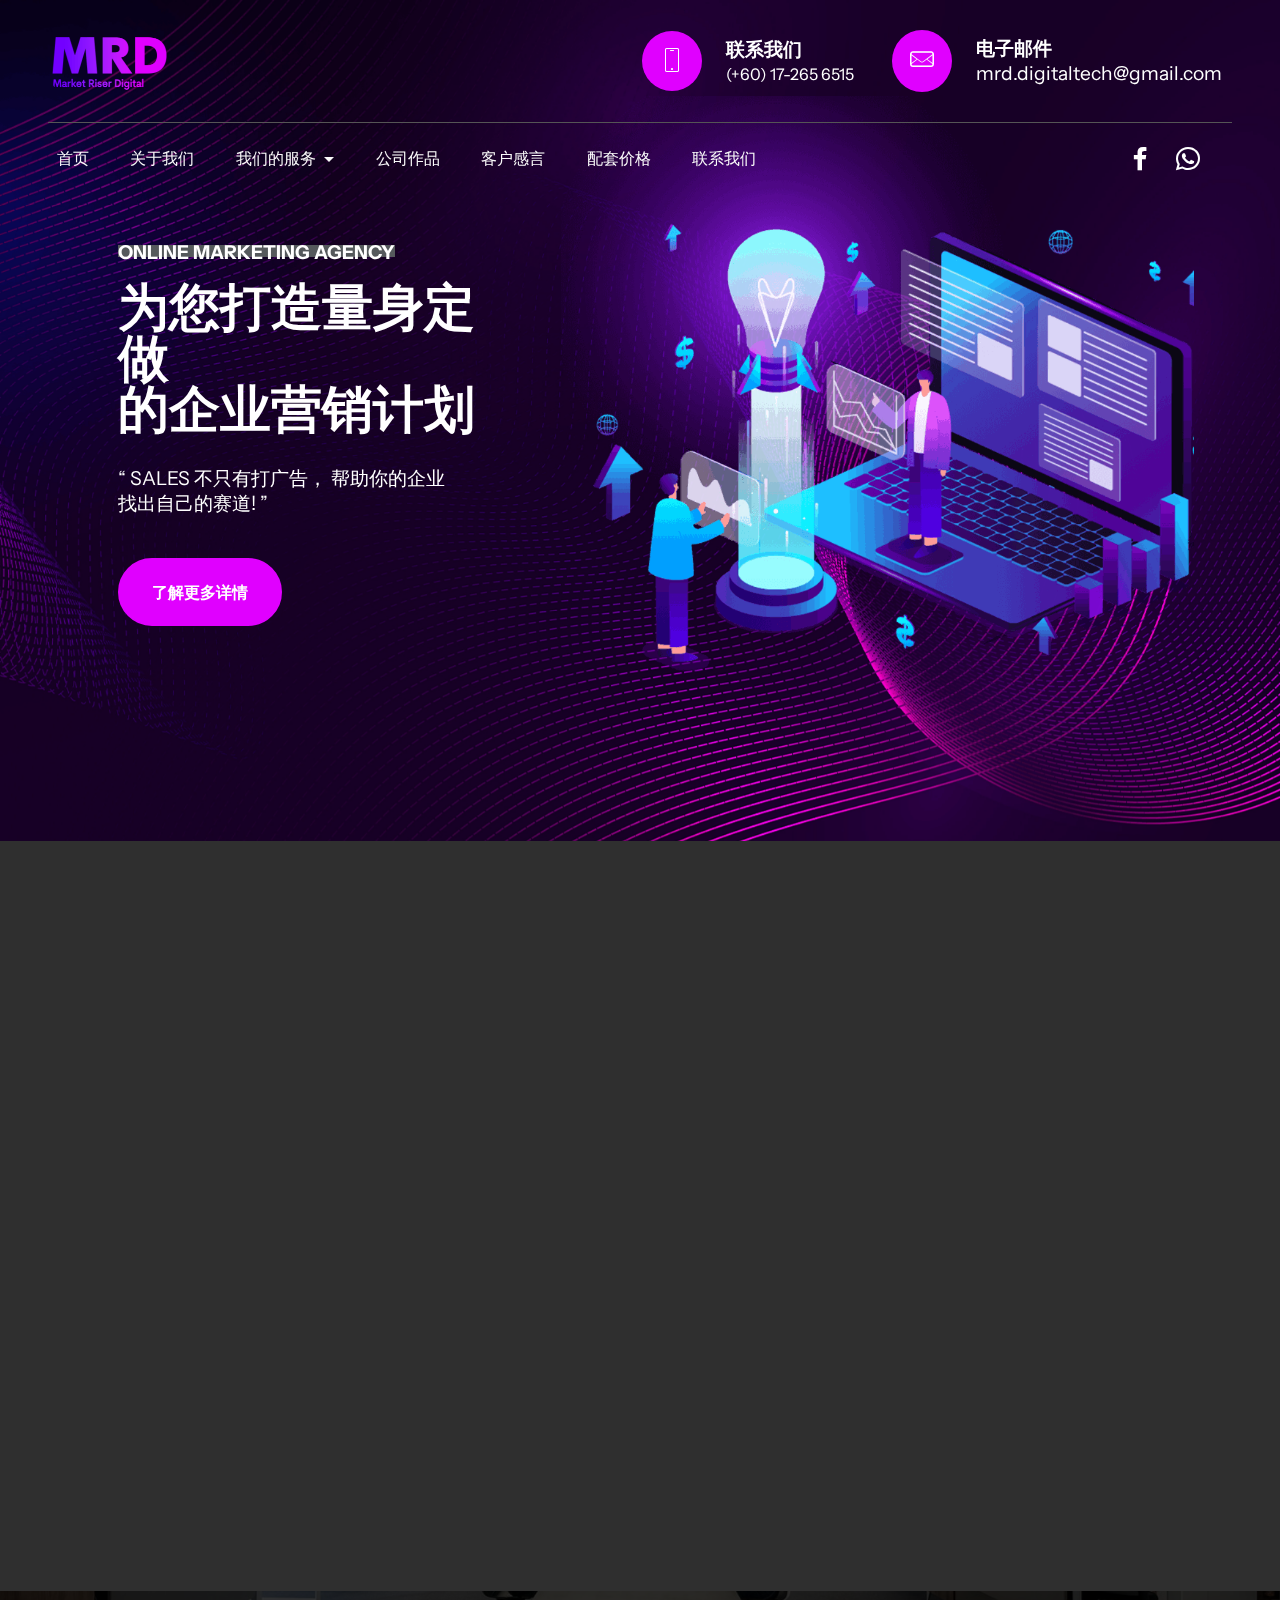
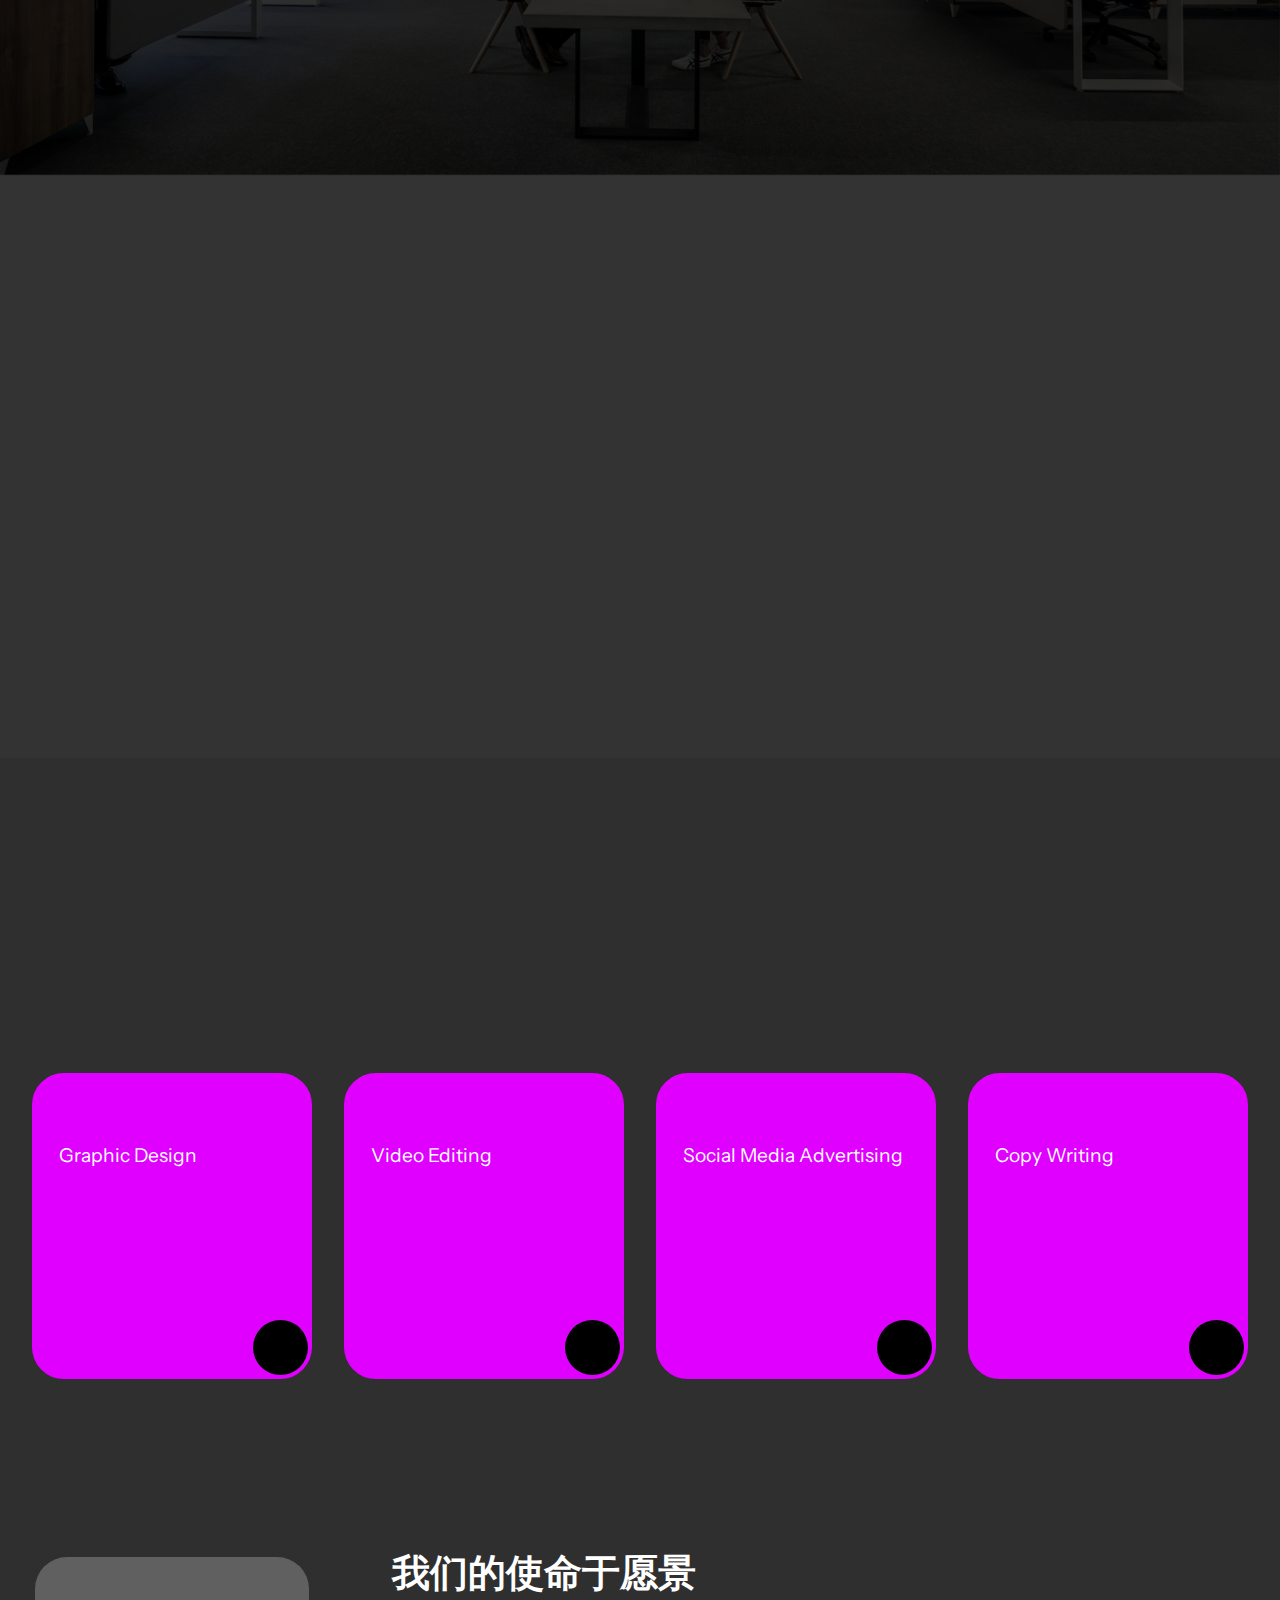
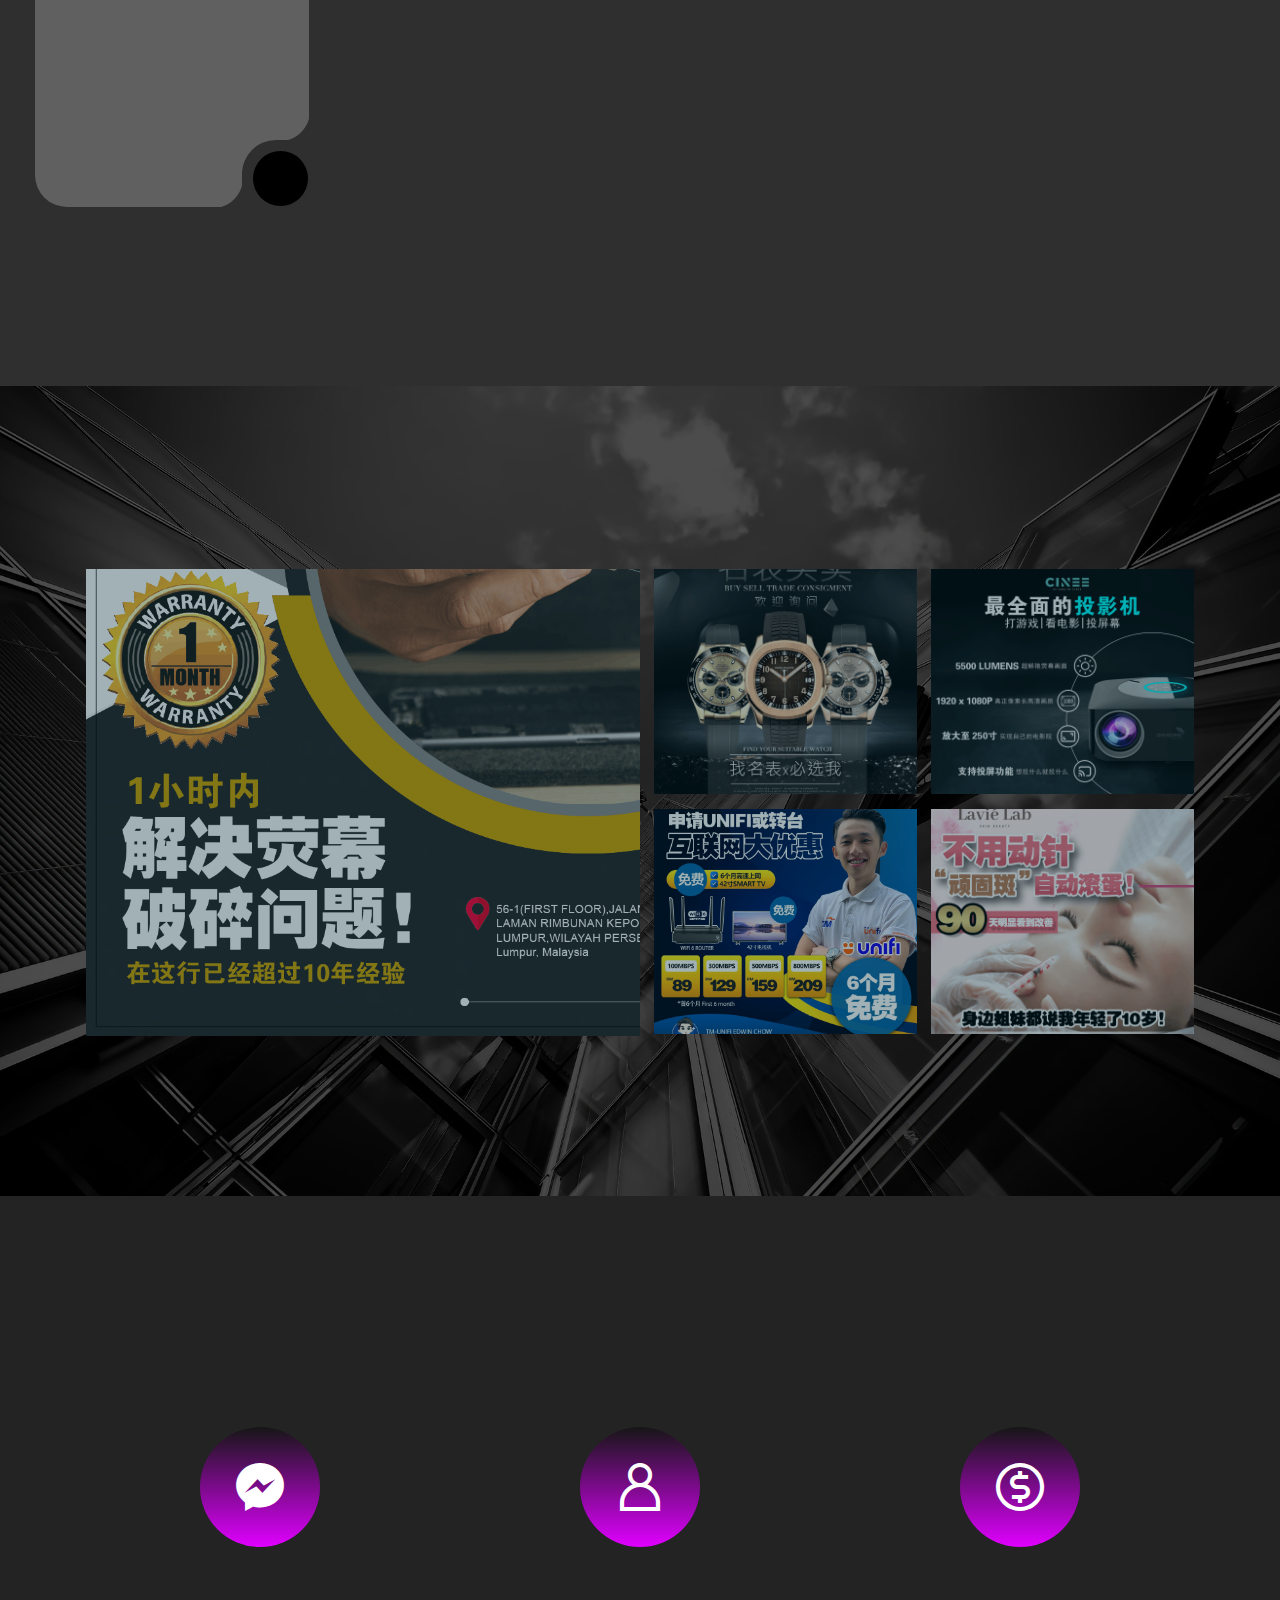
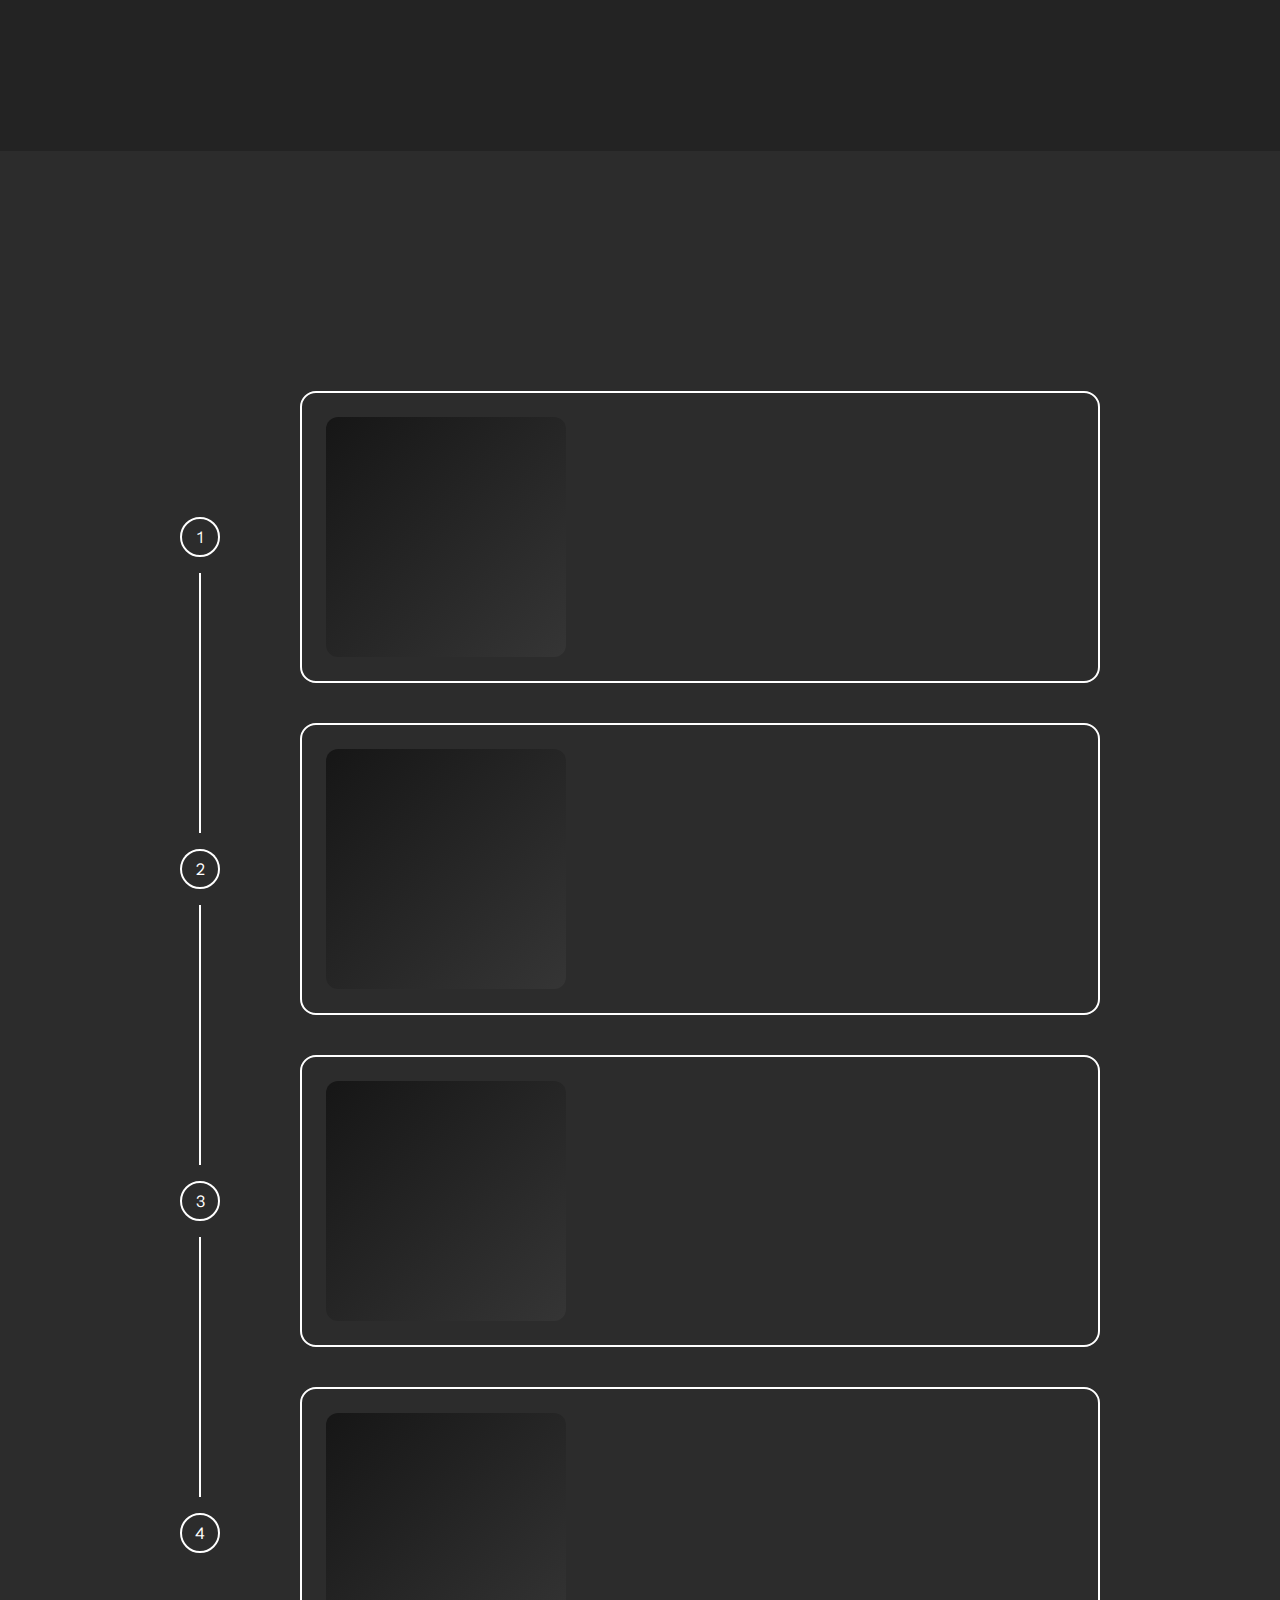
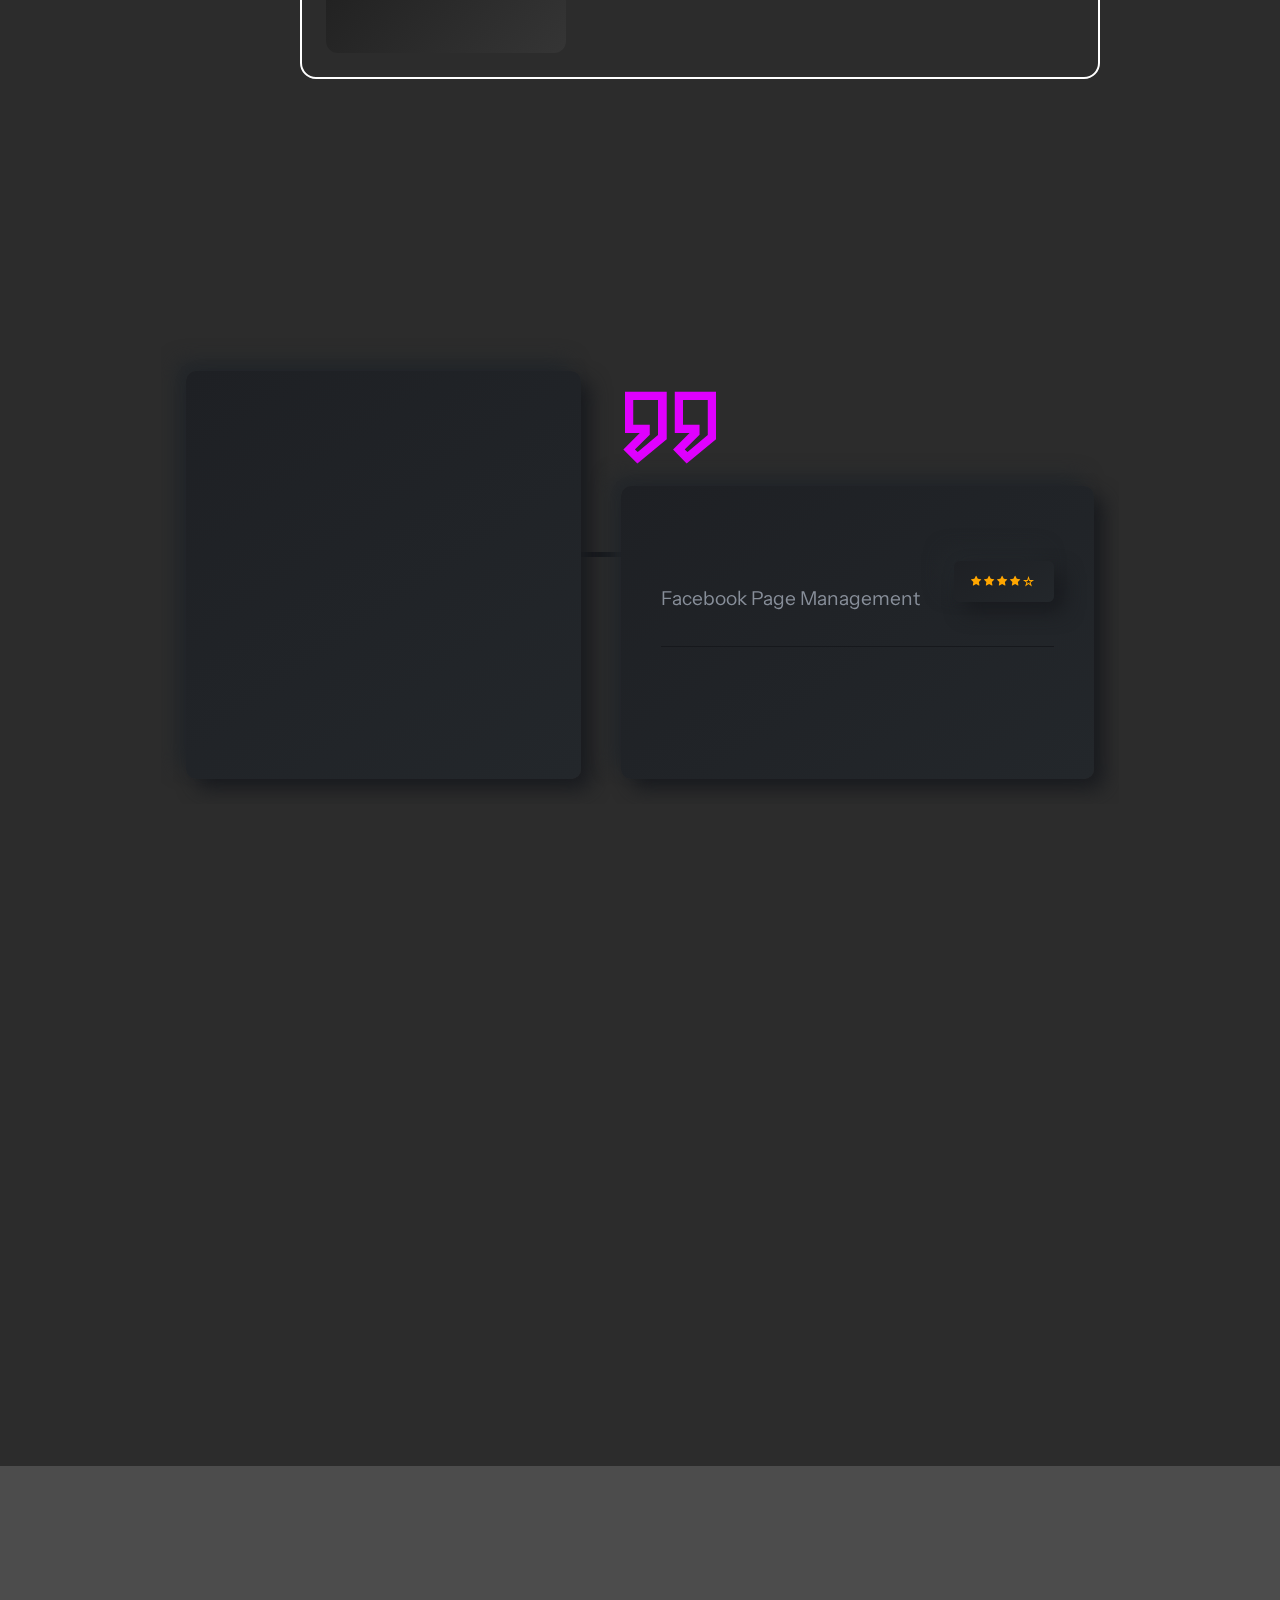
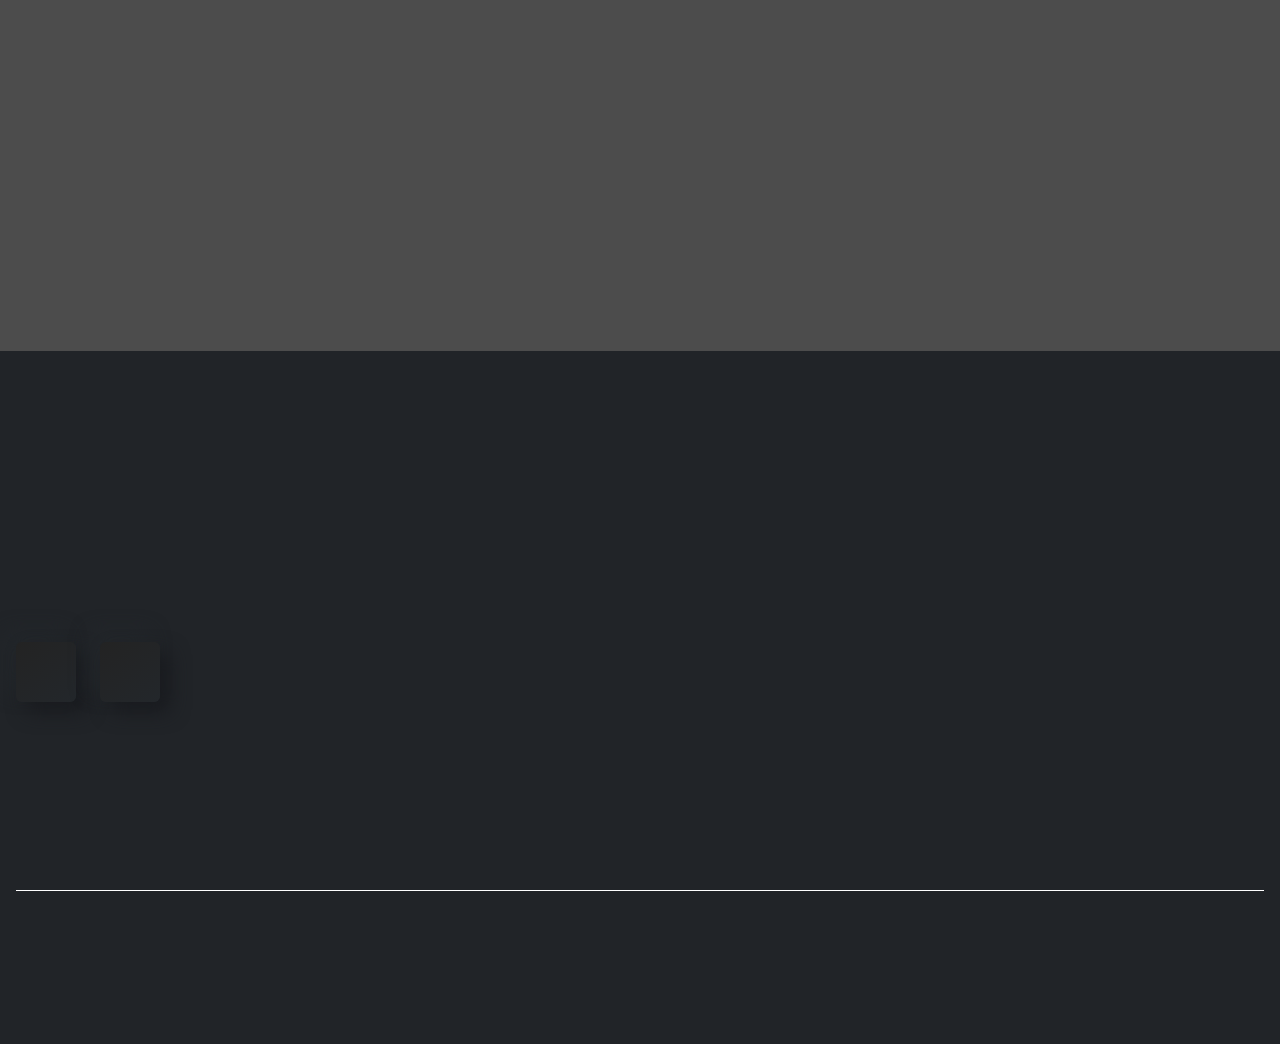
==== commit 0827fac5: "create github pages" ====
--- a/index.html
+++ b/index.html
@@ -64,7 +64,7 @@
                         </div>
                         <div class="card-box">
                             <h4 class="card-title mbr-fonts-style mb-0 display-7"><strong>电子邮件</strong></h4>
-                            <p class="card-text mbr-fonts-style mb-0 display-7">example@gmail.com</p>
+                            <p class="card-text mbr-fonts-style mb-0 display-7">mrd.digitaltech@gmail.com</p>
                         </div>
                     </div>
                 </div>
@@ -80,7 +80,7 @@
             <div class="collapse navbar-collapse" id="navbarSupportedContent">
                 <ul class="navbar-nav nav-dropdown nav-right" data-app-modern-menu="true"><li class="nav-item"><a class="nav-link link text-white text-primary display-4" href="index.html">首页</a></li>
                     <li class="nav-item"><a class="nav-link link text-white text-primary display-4" href="page1.html">关于我们</a></li>
-                    <li class="nav-item dropdown"><a class="nav-link link text-white text-primary dropdown-toggle show display-4" href="page3.html" data-toggle="dropdown-submenu" data-bs-toggle="dropdown" data-bs-auto-close="outside" aria-expanded="false">我们的服务</a><div class="dropdown-menu show" aria-labelledby="dropdown-645" data-bs-popper="none"><a class="text-white text-primary dropdown-item display-4" href="page3.html">本公司的服务</a><a class="text-white text-primary show dropdown-item display-4" href="page9.html">马来西亚宣传服务</a><a class="text-white text-primary show dropdown-item display-4" href="page6.html">中国宣传服务</a><a class="text-white text-primary show dropdown-item display-4" href="page10.html">美国媒体宣传服务</a></div></li><li class="nav-item"><a class="nav-link link text-white text-primary display-4" href="page7.html">公司作品</a></li><li class="nav-item"><a class="nav-link link text-white text-primary display-4" href="page8.html">客户感言</a></li><li class="nav-item"><a class="nav-link link text-white text-primary display-4" href="page5.html">配套价格</a></li><li class="nav-item"><a class="nav-link link text-white text-primary display-4" href="page4.html">联系我们</a>
+                    <li class="nav-item dropdown"><a class="nav-link link text-white text-primary dropdown-toggle display-4" href="page3.html" data-toggle="dropdown-submenu" data-bs-toggle="dropdown" data-bs-auto-close="outside" aria-expanded="false">我们的服务</a><div class="dropdown-menu" aria-labelledby="dropdown-645"><a class="text-white text-primary dropdown-item display-4" href="page3.html">本公司的服务</a><a class="text-white text-primary show dropdown-item display-4" href="page9.html">马来西亚宣传服务</a><a class="text-white text-primary show dropdown-item display-4" href="page6.html">中国宣传服务</a><a class="text-white text-primary show dropdown-item display-4" href="page10.html">美国媒体宣传服务</a></div></li><li class="nav-item"><a class="nav-link link text-white text-primary display-4" href="page7.html">公司作品</a></li><li class="nav-item"><a class="nav-link link text-white text-primary display-4" href="page8.html">客户感言</a></li><li class="nav-item"><a class="nav-link link text-white text-primary display-4" href="page5.html">配套价格</a></li><li class="nav-item"><a class="nav-link link text-white text-primary display-4" href="page4.html">联系我们</a>
                     </li></ul>
                 <div class="icons-menu">
                     <a class="iconfont-wrapper" href="https://www.facebook.com/MRD.marketmaker" target="_blank">
@@ -718,11 +718,11 @@
                     <h5 class="mbr-section-subtitle mbr-fonts-style align-center mb-0 display-2"><strong>顾客的感言</strong></h5>
                 </div>
                 <div class="carousel-wrapper">
-                    <div class="carousel slide carousel-fade" id="u3jGDInzQU" data-interval="5000" data-bs-interval="5000">
+                    <div class="carousel slide carousel-fade" id="u8dylmgasf" data-interval="5000" data-bs-interval="5000">
                         <ol class="carousel-indicators">
-                            <li data-slide-to="0" data-bs-slide-to="0" class="active" data-target="#u3jGDInzQU" data-bs-target="#u3jGDInzQU"></li>
-                            <li data-slide-to="1" data-bs-slide-to="1" data-target="#u3jGDInzQU" data-bs-target="#u3jGDInzQU"></li>
-                            <li data-slide-to="2" data-bs-slide-to="2" data-target="#u3jGDInzQU" data-bs-target="#u3jGDInzQU"></li>
+                            <li data-slide-to="0" data-bs-slide-to="0" class="active" data-target="#u8dylmgasf" data-bs-target="#u8dylmgasf"></li>
+                            <li data-slide-to="1" data-bs-slide-to="1" data-target="#u8dylmgasf" data-bs-target="#u8dylmgasf"></li>
+                            <li data-slide-to="2" data-bs-slide-to="2" data-target="#u8dylmgasf" data-bs-target="#u8dylmgasf"></li>
                         </ol>
                         <div class="carousel-inner">
                             <div class="carousel-item slider-image item active">
@@ -877,11 +877,11 @@
                                 </div>
                             </div>
                         </div>
-                        <a class="carousel-control carousel-control-prev" role="button" data-slide="prev" data-bs-slide="prev" href="#u3jGDInzQU">
+                        <a class="carousel-control carousel-control-prev" role="button" data-slide="prev" data-bs-slide="prev" href="#u8dylmgasf">
                             <span class="mobi-mbri mobi-mbri-arrow-prev" aria-hidden="true"></span>
                             <span class="sr-only visually-hidden">Previous</span>
                         </a>
-                        <a class="carousel-control carousel-control-next" role="button" data-slide="next" data-bs-slide="next" href="#u3jGDInzQU">
+                        <a class="carousel-control carousel-control-next" role="button" data-slide="next" data-bs-slide="next" href="#u8dylmgasf">
                             <span class="mobi-mbri mobi-mbri-arrow-next" aria-hidden="true"></span>
                             <span class="sr-only visually-hidden">Next</span>
                         </a>
@@ -1014,7 +1014,7 @@
                     <h5 class="mbr-section-subtitle mbr-fonts-style display-7"><strong>
                         OUR LOCATION</strong></h5>
                     <ul class="list mbr-fonts-style display-7">
-                        <li class="mbr-text item-wrap">地址:&nbsp; 6-2-1 Level 2 Wisma Menjalara Bandar Menjalara, Kuala Lumpur, Malaysia.</li><li class="mbr-text item-wrap"><span style="color: inherit; font-size: 1.2rem;">联系号码: (+60) 10-233 0817</span></li><li class="mbr-text item-wrap"><span style="color: inherit; font-size: 1.2rem;">电子邮件: example@gmail.com<br></span></li>
+                        <li class="mbr-text item-wrap">6-2-1 Level 2 Wisma Menjalara Bandar Menjalara, Kuala Lumpur, Malaysia.</li><li class="mbr-text item-wrap"><span style="color: inherit; font-size: 1.2rem;">(+60) 10-233 0817</span></li><li class="mbr-text item-wrap"><span style="color: inherit; font-size: 1.2rem;">&nbsp;mrd.digitaltech@gmail.com<br></span></li>
                     </ul>
                 </div>
             </div>
--- a/assets/mobirise/css/mbr-additional.css
+++ b/assets/mobirise/css/mbr-additional.css
@@ -3337,13 +3337,13 @@
 .cid-tWyCKHTrLn .card-text {
   color: #ffffff;
 }
-.cid-u2bxpydKWd {
+.cid-u3jIYbqWaf {
   background-image: url("../../../assets/images/business-woman-using-mobile-data-customer-connection-digital-marketing-innovative-34200-542-626x330.png");
 }
-.cid-u2bxpydKWd .mbr-fallback-image.disabled {
+.cid-u3jIYbqWaf .mbr-fallback-image.disabled {
   display: none;
 }
-.cid-u2bxpydKWd .mbr-fallback-image {
+.cid-u3jIYbqWaf .mbr-fallback-image {
   display: block;
   background-size: cover;
   background-position: center center;
@@ -3352,46 +3352,30 @@
   position: absolute;
   top: 0;
 }
-.cid-u2bxpydKWd .container-fluid {
-  padding: 0;
-}
-@media (max-width: 992px) {
-  .cid-u2bxpydKWd .container-fluid {
-    padding: 0;
-  }
-}
-@media (max-width: 992px) {
-  .cid-u2bxpydKWd .container {
-    padding: 0;
-  }
-}
-.cid-u2bxpydKWd .title-wrapper {
-  padding: 0 16px;
-}
-.cid-u2bxpydKWd .title-wrapper .mbr-section-title {
-  margin-bottom: 0;
-}
-.cid-u2bxpydKWd .title-wrapper .mbr-text {
-  margin: 25px 0 0 0;
-}
-.cid-u2bxpydKWd .title-wrapper .mbr-section-btn {
-  margin-top: 100px;
-}
-@media (max-width: 992px) {
-  .cid-u2bxpydKWd .title-wrapper .mbr-section-btn {
-    margin-top: 40px;
-  }
-}
-.cid-u2bxpydKWd .mbr-section-title {
-  color: #ffffff;
-}
-.cid-u2bxpydKWd .mbr-text {
-  color: #ffffff;
+.cid-u3jIYbqWaf .mbr-section-title {
+  color: #C4CFDE;
+  margin-bottom: 20px;
   text-align: center;
 }
-.cid-u2bxpydKWd .mbr-section-title,
-.cid-u2bxpydKWd .mbr-section-btn {
+.cid-u3jIYbqWaf .mbr-section-subtitle {
+  color: #FFFFFF;
+  margin-bottom: 30px;
   text-align: center;
+}
+.cid-u3jIYbqWaf .mbr-text {
+  color: #878e99;
+  margin-top: 0;
+}
+.cid-u3jIYbqWaf .mbr-section-btn {
+  margin-top: 30px;
+}
+.cid-u3jIYbqWaf .mbr-section-btn .btn {
+  box-shadow: none !important;
+}
+.cid-u3jIYbqWaf .mbr-text,
+.cid-u3jIYbqWaf .mbr-section-btn {
+  text-align: center;
+  color: #ffffff;
 }
 .cid-u2WlC1D3yg {
   padding-top: 7rem;
--- a/assets/mobirise/css/mbr-additional.css
+++ b/assets/mobirise/css/mbr-additional.css
@@ -3337,13 +3337,13 @@
 .cid-tWyCKHTrLn .card-text {
   color: #ffffff;
 }
-.cid-u2bxpydKWd {
+.cid-u3jIYbqWaf {
   background-image: url("../../../assets/images/business-woman-using-mobile-data-customer-connection-digital-marketing-innovative-34200-542-626x330.png");
 }
-.cid-u2bxpydKWd .mbr-fallback-image.disabled {
+.cid-u3jIYbqWaf .mbr-fallback-image.disabled {
   display: none;
 }
-.cid-u2bxpydKWd .mbr-fallback-image {
+.cid-u3jIYbqWaf .mbr-fallback-image {
   display: block;
   background-size: cover;
   background-position: center center;
@@ -3352,46 +3352,30 @@
   position: absolute;
   top: 0;
 }
-.cid-u2bxpydKWd .container-fluid {
-  padding: 0;
-}
-@media (max-width: 992px) {
-  .cid-u2bxpydKWd .container-fluid {
-    padding: 0;
-  }
-}
-@media (max-width: 992px) {
-  .cid-u2bxpydKWd .container {
-    padding: 0;
-  }
-}
-.cid-u2bxpydKWd .title-wrapper {
-  padding: 0 16px;
-}
-.cid-u2bxpydKWd .title-wrapper .mbr-section-title {
-  margin-bottom: 0;
-}
-.cid-u2bxpydKWd .title-wrapper .mbr-text {
-  margin: 25px 0 0 0;
-}
-.cid-u2bxpydKWd .title-wrapper .mbr-section-btn {
-  margin-top: 100px;
-}
-@media (max-width: 992px) {
-  .cid-u2bxpydKWd .title-wrapper .mbr-section-btn {
-    margin-top: 40px;
-  }
-}
-.cid-u2bxpydKWd .mbr-section-title {
-  color: #ffffff;
-}
-.cid-u2bxpydKWd .mbr-text {
-  color: #ffffff;
+.cid-u3jIYbqWaf .mbr-section-title {
+  color: #C4CFDE;
+  margin-bottom: 20px;
   text-align: center;
 }
-.cid-u2bxpydKWd .mbr-section-title,
-.cid-u2bxpydKWd .mbr-section-btn {
+.cid-u3jIYbqWaf .mbr-section-subtitle {
+  color: #FFFFFF;
+  margin-bottom: 30px;
   text-align: center;
+}
+.cid-u3jIYbqWaf .mbr-text {
+  color: #878e99;
+  margin-top: 0;
+}
+.cid-u3jIYbqWaf .mbr-section-btn {
+  margin-top: 30px;
+}
+.cid-u3jIYbqWaf .mbr-section-btn .btn {
+  box-shadow: none !important;
+}
+.cid-u3jIYbqWaf .mbr-text,
+.cid-u3jIYbqWaf .mbr-section-btn {
+  text-align: center;
+  color: #ffffff;
 }
 .cid-u2WlC1D3yg {
   padding-top: 7rem;
